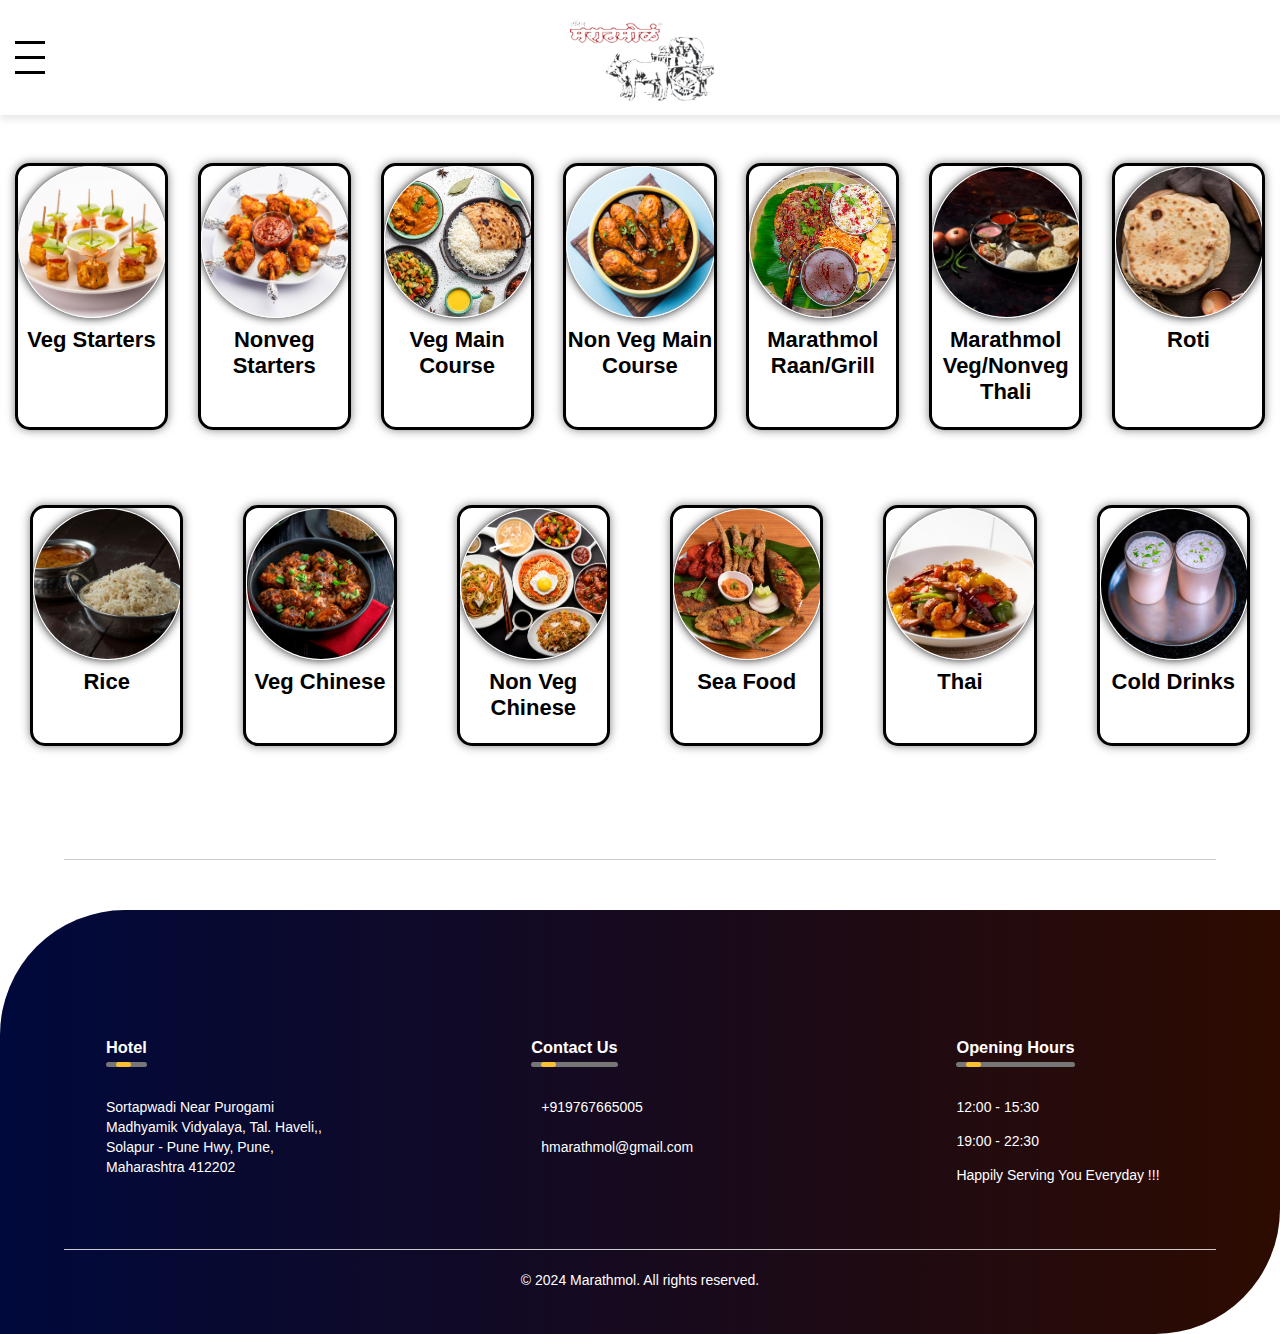
==== menu.html @ b58060e0 "ch" ====
<!DOCTYPE html>
<html lang="en">
<head>
    <meta charset="UTF-8">
    <meta name="viewport" content="width=device-width, initial-scale=1.0">
    
    <script src="https://kit.fontawesome.com/83e3f05aac.js"></script>
   <link rel="stylesheet" href="style.css">
   <link rel="stylesheet" href="media_query.css">
    <script src="script.js" async></script>
    <title>Menu Card</title>
</head>
<body>
  
    <div class="navbar">

       
    
        <div class="options-icon" onclick="toggleMenu()">
            <div class="line"></div>
            <div class="line"></div>
            <div class="line"></div>
        </div>

        <div class="logo">
            <img src="images/logo.png " alt="Logo">
        </div>
        
        <div class="social-icons">
            <!-- <i class="fa-solid fa-phone"></i> -->
            <!-- <a href="tel:+918048890509" class="phone-number-top">+918048890509</a> -->
            <a href="https://www.facebook.com/hotel.marathmol" target="_blank"><i class="fa-brands fa-facebook-f"></i></a>
            <a href="https://www.instagram.com/hotel_marathmol__/" target="_blank"><i class="fa-brands fa-instagram"></i></a>
           <a href="https://wa.me/9767665005" target="_blank"><i class="fa-brands fa-whatsapp"></i></a> 
        </div>

        
    </div>
    
    <div class="content-container" >
        
        
        <div class="image-section" id="row1">
            <div class="image-card" onclick="showMenu('Menu0',0 )">
                <img src="images/veg starter.jpg" >
                <h3>Veg Starters</h3>
            </div>

            <div class="image-card" onclick="showMenu('Menu1',1 )">
                <img src="images/chicken starter.jpg">
                <h3>Nonveg Starters</h3>
            </div>

            <div class="image-card" onclick="showMenu('Menu2',2 )">
                <img src="images/veg dishes.jpg" >
                <h3>Veg Main Course</h3>
            </div>

            <div class="image-card" onclick="showMenu('Menu3',3)">
                <img src="images/nonveg dish.jpg" >
                <h3>Non Veg Main Course</h3>
            </div>

            <div class="image-card" onclick="showMenu('Menu4',4)">
                <img src="images/raan/mutton raan.jpg">
                <h3>Marathmol Raan/Grill </h3>
            </div>
            <div class="image-card" onclick="showMenu('Menu5',5)">
                <img src="images/thalis.jpg">
                <h3> Marathmol Veg/Nonveg Thali</h3>
            </div>

            <div class="image-card" onclick="showMenu('Menu6',6)">
                <img src="images/INDIAN BREAD.jpg">
                <h3>Roti</h3>
            </div>
        </div>
        <div class="image-section" id="row2">
            <div class="image-card" onclick="showMenu('Menu7',7)">
                <img src="images/rice bg.jpg">
                <h3>Rice</h3>
            </div>

            <div class="image-card" onclick="showMenu('Menu8',8)">
                <img src="images/veg chinese bg.jpg">
                <h3>Veg Chinese</h3>
            </div>

            <div class="image-card" onclick="showMenu('Menu9',9)">
                <img src="images/nonveg chinese bg.jpg">
                <h3>Non Veg Chinese </h3>
            </div>

            <div class="image-card" onclick="showMenu('Menu10',10)">
                <img src="images/sea food bg.jpg" >
                <h3>Sea Food</h3>
            </div>

            <div class="image-card" onclick="showMenu('Menu11',11)">
                <img src="images/thai bg.jpg" >
                <h3>Thai</h3>
            </div>
            <div class="image-card" onclick="showMenu('Menu12',12)">
                <img src="images/Cold Drinks/SOLAKADI .jpeg">
                <h3> Cold Drinks</h3>
            </div>
           
        </div>
    </div>
    <hr style="margin-top: 100px; color: yellow;" >
    


<div class="overlay" onclick="closeMenu()"></div>





    

<div class="options">
    <div class="close-icon" onclick="closeMenu()">X</div>
   
    <a href="/">Home</a>
    <a href="/menu">Digital Menu</a>
    <ul class="sub-menu">
        <li><a href="#" onclick="openMenuItem('Menu0',0)">Veg Starters</a></li>
        <li><a href="#" onclick="openMenuItem('Menu1',1)">Nonveg Starters</a></li>
        <li><a href="#" onclick="openMenuItem('Menu2',2)">Veg Main Course</a></li>
        <li><a href="#" onclick="openMenuItem('Menu3',3)">Non veg Main Course</a></li>
        <li><a href="#" onclick="openMenuItem('Menu4',4)">Marathmol Raan/Grill</a></li>
        <li><a href="#" onclick="openMenuItem('Menu5',5)">Marathmol Veg/Nonveg Thali</a></li>
        <li><a href="#" onclick="openMenuItem('Menu6',6)">Roti </a></li>
        <li><a href="#" onclick="openMenuItem('Menu7',7)">Rice</a></li>
        <li><a href="#" onclick="openMenuItem('Menu8',8)">Veg Chinese </a></li>
        <li><a href="#" onclick="openMenuItem('Menu9',9)">Nonveg Chinese</a></li>
        <li><a href="#" onclick="openMenuItem('Menu10',10)">Sea food</a></li>
        <li><a href="#" onclick="openMenuItem('Menu11',11)">Thai</a></li>
        <li><a href="#" onclick="openMenuItem('Menu12',12)">Drinks</a></li>
        
    </ul>
    
</div>


    
       
<!------------------------------------------------- Veg starters ------------------------------------------>

<div class="menu" id="Menu0">
    <h1 ><span>Veg Starters</span></h1>

    <div class="menu_box">
        <div class="menu_card">

            <div class="menu_image">
                <img src="images/Veg Starters/ROASTED PAPAD.jpeg">
            </div>
            <div class="menu_info">
                <h2>Roasted Papad</h2>
                <h3>RS.30:00/-</h3>
    
            </div>

        </div> 
        
        <div class="menu_card">

            <div class="menu_image">
                <img src="images/Veg Starters/FRY PAPAD .jpeg">
            </div>
            <div class="menu_info">
                <h2>Fry papad</h2>
                <h3>RS.30:00/-</h3>
    
            </div>

        </div> 

        <div class="menu_card">

            <div class="menu_image">
                <img src="images/Veg Starters/MASALA PAPAD .jpeg">
            </div>
            <div class="menu_info">
                <h2>Masala Papad </h2>
                <h3>RS.40:00/-</h3>
    
            </div>

        </div> 

        <div class="menu_card">

            <div class="menu_image">
                <img src="images/Veg Starters/kurdai.jpg">
            </div>
            <div class="menu_info">
                <h2>Kurdai</h2>
                <h3>RS.30:00/-</h3>
    
            </div>

        </div>          
        <div class="menu_card">

            <div class="menu_image">
                <img src="images/veg starters/PANEER MOMOS.jpeg">
            </div>
            <div class="menu_info">
                <h2>Paneer Momos</h2>
                <h3>RS.60:00/-</h3>
    
            </div>

        </div>          
                 
                  

        </div> 
        
    </div>

<!------------------------------------------------- Non veg Starters ------------------------------------------>
<div class="menu" id="Menu1">
    <h1><span>Non Veg Starters</span></h1>

    <div class="menu_box">
        <div class="menu_card">

            <div class="menu_image">
                <img src="images/Non veg starters/TANDOORI CHICKEN .jpeg">
            </div>
            <div class="menu_info">
                <h2>Tanduri Chicken </h2>
                <p>(Half/Full)</p>
                <h3>RS.250:00/440:00/-</h3>
    
            </div>

        </div> 
        
        <div class="menu_card">

            <div class="menu_image">
                <img src="images/Non veg starters/MUTTON ALANI .jpeg">
            </div>

            <div class="menu_info">
                <h2>Mutton Special Alani</h2>
                <h3>RS.200:00/-</h3>
    
            </div>

        </div> 

        <div class="menu_card">

            <div class="menu_image">
                <img src="images/Non veg starters/CHICKEN MOMOS.jpeg">
            </div>
            <div class="menu_info">
                <h2>Chicken Momos </h2>   
                <h3>RS.130:00/-</h3>
    
            </div>
        </div> 

        </div> 
        
    </div>


<!------------------------------------------------- Veg Main Course ------------------------------------------>

<div class="menu" id="Menu2">
    <h1><span>Veg Main Course</span></h1>

    <h2 class="veg">VEGETARIAN</h2>

    <div class="menu_box">
        <div class="menu_card">

            <div class="menu_image">
                <img src="images/Veg maincourse/DAL FRY.jpeg">
            </div>

            <div class="menu_info">
                
                <h2>Dal Fry</h2>
               
                <h3>RS.100:00/-</h3>
            </div>

        </div> 
        
        <div class="menu_card">

            <div class="menu_image">
                <img src="images/Veg maincourse/DAL TADAKA .jpeg">
            </div>

            <div class="menu_info">
                <h2>Dal Tadka </h2>
                
                <h3>RS.110:00/-</h3>
            </div>

        </div> 

        <div class="menu_card">

            <div class="menu_image">
                <img src="images/Veg maincourse/GREENPEAS MASALA .jpeg">
            </div>

            <div class="menu_info">
                <h2>Greenpeas Masala </h2>
                
                <h3>RS.130:00/-</h3>
            </div>

        </div> 

        <div class="menu_card">

            <div class="menu_image">
                <img src="images/Veg maincourse/GREENPEAS MASALA .jpeg">
            </div>

            <div class="menu_info">
                <h2>Greenpeas Fry</h2>
               
                <h3>RS.120:00/-</h3>
            </div>

        </div>          

        <div class="menu_card">

            <div class="menu_image">
                <img src="images/Veg maincourse/matar aalo masala.jpg">
            </div>

            <div class="menu_info">
                <h2>Matar Aloo Masala</h2>
               
                <h3>RS.130:00/-</h3>
            </div>

        </div>          

        <div class="menu_card">

            <div class="menu_image">
                <img src="images/Veg maincourse/PANEER MASALA.jpeg">
            </div>

            <div class="menu_info">
                <h2>Paneer Masala </h2>
               
                <h3>RS.150:00/-</h3>
            </div>

        </div> 
        <div class="menu_card">

            <div class="menu_image">
                <img src="images/Veg maincourse/PANEER TIKKA MASALA.jpeg">
            </div>

            <div class="menu_info">
                <h2>Paneer Tikka Masala</h2>
               
                <h3>RS.260:00/-</h3>
    
            </div>

        </div> 
        
        <div class="menu_card">

            <div class="menu_image">
                <img src="images/Veg maincourse/paneer matar masala.jpg">
            </div>

            <div class="menu_info">
                <h2>Paneer Matar Masala</h2>
               
                <h3>RS.160:00/-</h3>
            </div>

        </div> 
        
        <div class="menu_card">

            <div class="menu_image">
                <img src="images/Veg maincourse/paneer bhurji.jpg">
            </div>

            <div class="menu_info">
                <h2>Paneer Bhurji </h2>
               
                <h3>RS.150:00/-</h3>
            </div>

        </div> 
        
        <div class="menu_card">

            <div class="menu_image">
                <img src="images/Veg maincourse/aalo masala.jpg">
            </div>

            <div class="menu_info">
                <h2>Aloo Masala</h2>
               
                <h3>RS.120:00/-</h3>
            </div>

        </div> 


        <div class="menu_card">

            <div class="menu_image">
                <img src="images/Veg maincourse/aalo fry.jpg">
            </div>

            <div class="menu_info">
                <h2>Aloo Fry</h2>
               
                <h3>RS.100:00/-</h3>
            </div>

        </div> 

        <div class="menu_card">

            <div class="menu_image">
                <img src="images/Veg maincourse/KAJU MASALA..jpeg">
            </div>

            <div class="menu_info">
                <h2>Kaju Masala</h2>
               
                <h3>RS.200:00/-</h3>
            </div>

        </div> 
        <div class="menu_card">

            <div class="menu_image">
                <img src="images/Veg maincourse/KAJU MASALA..jpeg">
            </div>

            <div class="menu_info">
                <h2>Kaju Paneer Masala</h2>
               
                <h3>RS.200:00/-</h3>
            </div>

        </div> 

        <div class="menu_card">

            <div class="menu_image">
                <img src="images/Veg maincourse/KAJU FRY .jpeg">
            </div>

            <div class="menu_info">
                <h2>Kaju Fry</h2>
               
                <h3>RS.180:00/-</h3>
            </div>

        </div> 
        <div class="menu_card">

            <div class="menu_image">
                <img src="images/Veg maincourse/chana masala.jpg">
            </div>

            <div class="menu_info">
                <h2>Chana Masala</h2>
               
                <h3>RS.120:00/-</h3>
            </div>

        </div> 
        <div class="menu_card">

            <div class="menu_image">
                <img src="images/Veg maincourse/chana fry.jpg">
            </div>

            <div class="menu_info">
                <h2>Chana Fry</h2>
               
                <h3>RS.120:00/-</h3>
            </div>

        </div> 

        <div class="menu_card">

            <div class="menu_image">
                <img src="images/Veg maincourse/MATAKI FRY .jpeg">
            </div>

            <div class="menu_info">
                <h2>Matki Fry</h2>
               
                <h3>RS.110:00/-</h3>
            </div>

        </div> 

        <div class="menu_card">

            <div class="menu_image">
                <img src="images/Veg maincourse/matki masala.jpg">
            </div>

            <div class="menu_info">
                <h2>Matki Masala</h2>
               
                <h3>RS.110:00/-</h3>
            </div>

        </div>
        
        <div class="menu_card">

            <div class="menu_image">
                <img src="images/Veg maincourse/MASUR MASALA .jpeg">
            </div>

            <div class="menu_info">
                <h2>Masur Masala</h2>
               
                <h3>RS.110:00/-</h3>
            </div>

        </div> 

        <div class="menu_card">

            <div class="menu_image">
                <img src="images/Veg maincourse/mix veg.jpg">
            </div>

            <div class="menu_info">
                <h2>Mix Veg</h2>
               
                <h3>RS.140:00/-</h3>
            </div>

        </div> 

        <div class="menu_card">

            <div class="menu_image">
                <img src="images/Veg maincourse/soyabean masala.jpg">
            </div>

            <div class="menu_info">
                <h2>Soyabean Masala</h2>
               
                <h3>RS.120:00/-</h3>
            </div>

        </div> 
        
        <div class="menu_card">

            <div class="menu_image">
                <img src="images/Veg maincourse/shevbhaji.jpg">
            </div>

            <div class="menu_info">
                <h2>Shevbhaji </h2>
               
                <h3>RS.100:00/-</h3>
            </div>

        </div> 

        <div class="menu_card">

            <div class="menu_image">
                <img src="images/Veg maincourse/BAIGAN MASALA.jpeg">
            </div>

            <div class="menu_info">
                <h2>Baingan Masala</h2>
               
                <h3>RS.120:00/-</h3>
            </div>

        </div> 

        <div class="menu_card">

            <div class="menu_image">
                <img src="images/Veg maincourse/RAJAMA MASALA.jpeg">
            </div>

            <div class="menu_info">
                <h2>Rajma</h2>
               
                <h3>RS.120:00/-</h3>
            </div>

        </div> 

        <div class="menu_card">

            <div class="menu_image">
                <img src="images/Veg maincourse/baigan bharta.jpg">
            </div>

            <div class="menu_info">
                <h2>Baingan Bharta</h2>
               
                <h3>RS.120:00/-</h3>
            </div>

        </div> 

        <div class="menu_card">

            <div class="menu_image">
                <img src="images/Veg maincourse/BESAN .jpeg">
            </div>

            <div class="menu_info">
                <h2>Besan</h2>
               
                <h3>RS.120:00/-</h3>
            </div>

        </div> 

        <div class="menu_card">

            <div class="menu_image">
                <img src="images/Veg maincourse/mirchi thecha.jpg">
            </div>

            <div class="menu_info">
                <h2>Mirchi Thecha</h2>
               
                <h3>RS.100:00/-</h3>
            </div>

        </div> 

       
        
        </div> 
        
</div>
<!------------------------------------------------- non veg main course------------------------------------------>
<div class="menu" id="Menu3">
    <h1><span>Non Veg Main Course</span></h1>


    <div class="menu_box">
        <div class="menu_card">

            <div class="menu_image">
                <img src="images/nonveg maincourse/EGG BOILED.jpeg">
            </div>

            <div class="menu_info">
                
                <h2>Egg Boiled</h2>
               
                <h3>RS.170:00/-</h3>
    
            </div>

        </div> 
        
        <div class="menu_card">

            <div class="menu_image">
                <img src="images/nonveg maincourse/EGG HALF FRY .jpeg">
            </div>

            <div class="menu_info">
                <h2>Egg Half Fry</h2>
                
                <h3>RS.80:00/-</h3>
    
            </div>

        </div> 

        <div class="menu_card">

            <div class="menu_image">
                <img src="images/nonveg maincourse/EGG BHURJI.jpeg">
            </div>

            <div class="menu_info">
                <h2>Egg Bhurji </h2>
                
                <h3>RS.85:00/-</h3>
    
            </div>

        </div> 

        <div class="menu_card">

            <div class="menu_image">
                <img src="images/nonveg maincourse/MASALA OMLET .jpeg">
            </div>

            <div class="menu_info">
                <h2>Masala Omlet </h2>
               
                <h3>RS.90:00/-</h3>
    
            </div>

        </div>          
        <div class="menu_card">

            <div class="menu_image">
                <img src="images/nonveg maincourse/EGG CURRY .jpeg">
            </div>

            <div class="menu_info">
                <h2>Egg Curry</h2>
               
                <h3>RS.90:00/-</h3>
    
            </div>

        </div>          
        <div class="menu_card">

            <div class="menu_image">
                <img src="images/nonveg maincourse/EGG MASALA.jpeg">
            </div>

            <div class="menu_info">
                <h2>Egg Masala</h2>
               
                <h3>RS.120:00/-</h3>
    
            </div>

        </div>          
        <div class="menu_card">

            <div class="menu_image">
                <img src="images/nonveg maincourse/MUTTON ALANI  .jpeg">
            </div>

            <div class="menu_info">
                <h2>Mutton Alani</h2>
               
                <h3>RS.180:00/-</h3>
    
            </div>

        </div>          
        <div class="menu_card">

            <div class="menu_image">
                <img src="images/nonveg maincourse/MUTTON FRY.jpeg">
             </div>

             <div class="menu_info">
                <h2>Mutton Fry</h2>
               
                <h3>RS.200:00/-</h3>
    
            </div>

        </div>          
        <div class="menu_card">

            <div class="menu_image">
                <img src="images/nonveg maincourse/">
            </div>

            <div class="menu_info">
                <h2>Mutton Curry</h2>
               
                <h3>RS.200:00/-</h3>
    
            </div>

        </div>          
        <div class="menu_card">

            <div class="menu_image">
                <img src="images/nonveg maincourse/MUTTON MASALA .jpeg">
            </div>

            <div class="menu_info">
                <h2>Mutton Masala</h2>
               
                <h3>RS.200:00/-</h3>
    
            </div>

        </div>          
        <div class="menu_card">

            <div class="menu_image">
                <img src="images/nonveg maincourse/">
            </div>

            <div class="menu_info">
                <h2>Kaleji Fry</h2>
               
                <h3>RS.200:00/-</h3>
    
            </div>

        </div>          
        <div class="menu_card">

            <div class="menu_image">
                <img src="images/nonveg maincourse/">
            </div>

            <div class="menu_info">
                <h2>Bheja Fry</h2>
               
                <h3>RS.150:00/-</h3>
    
            </div>

        </div>       
        </div> 


    <div class="menu_box">
        <div class="menu_card">

            <div class="menu_image">
                <img src="images/nonveg maincourse/">
            </div>

            <div class="menu_info">
                
                <h2>Vajadi Fry</h2>
               
                <h3>RS.150:00/-</h3>
    
            </div>

        </div> 
        
        <div class="menu_card">

            <div class="menu_image">
                <img src="images/nonveg maincourse/MUTTON HANDI .jpeg">
            </div>

            <div class="menu_info">
                <h2>Mutton Handi</h2>
                <p>(Half/Full)</p>
                
                <h3>RS.380/700:00/-</h3>
    
            </div>

        </div> 

        <div class="menu_card">

            <div class="menu_image">
                <img src="images/nonveg maincourse/">
            </div>

            <div class="menu_info">
                <h2>Mutton Handi Malvani</h2>
                <p>(Half/Full)</p>
                
                <h3>RS.440/800:00/-</h3>
    
            </div>

        </div> 

        <div class="menu_card">

            <div class="menu_image">
                <img src="images/nonveg maincourse/CHICKEN ALANI   .jpeg">
            </div>

            <div class="menu_info">
                <h2>Chicken Aalani</h2>
               
                <h3>RS.140:00/-</h3>
              
            </div>

        </div>          

        <div class="menu_card">

            <div class="menu_image">
                <img src="images/nonveg maincourse/CHICKEN FRY  .jpeg">
            </div>

            <div class="menu_info">
                <h2>Chicken Fry </h2>
               
                <h3>RS.140:00/-</h3>
            </div>

        </div>          
        <div class="menu_card">

            <div class="menu_image">
                <img src="images/nonveg maincourse/ch">
            </div>

            <div class="menu_info">
                <h2>Chicken Curry</h2>
               
                <h3>RS.150:00/-</h3>
                
            </div>

        </div>          
        <div class="menu_card">

            <div class="menu_image">
                <img src="images/nonveg maincourse/ch">
            </div>

            <div class="menu_info">
                <h2>Chicken Masala</h2>
               
                <h3>RS.160:00/-</h3>
                
            </div>

        </div>          
        <div class="menu_card">

            <div class="menu_image">
                <img src="images/nonveg maincourse/CHICKEN HANDI  .jpeg">
            </div>

            <div class="menu_info">
                <h2>Chicken Handi</h2>
                <p>(Half/Full)</p>
                
                <h3>RS.300/500:00/-</h3>
                
            </div>

        </div>          
        <div class="menu_card">

            <div class="menu_image">
                <img src="images/STARTER/CRISPY HONEY CHICKEN.jpg">
            </div>

            <div class="menu_info">
                <h2>Chicken Handi Malvani </h2>
                <p>(Half/Full)</p>
                
                <h3>RS.350/550:00/-</h3>
                
            </div>

        </div>          

        
        
        </div> 


        
    </div>



<!------------------------------------------------- Veg Thali------------------------------------------------->
<div class="menu" id="Menu4">

    <h1><span>Marathmol Raan/Grill</span></h1>

    <div class="menu_box">
        <div class="menu_card">

            <div class="menu_image">
                <img src="images/raan/mutton raan.jpg">
            </div>

            <div class="menu_info">
                
                <h2>Mutton Raan</h2>
                
               
                <h3>RS.1800/-</h3>
                
            </div>

        </div> 
        <div class="menu_card">

            <div class="menu_image">
                <img src="images/raan/chicken raan.jpg">
            </div>

            <div class="menu_info">
                
                <h2>Chicken Raan</h2>
               
               
                <h3>RS.900/-</h3>
                
            </div>

        </div> 
        <div class="menu_card">

            <div class="menu_image">
                <img src="images/raan/surmai.jpg">
            </div>

            <div class="menu_info">
                
                <h2>Surmai Fish</h2>
               
               
                <h3>RS.450/-</h3>
                
            </div>

        </div> 
        <div class="menu_card">

            <div class="menu_image">
                <img src="images/raan/prawns.jpg">
            </div>

            <div class="menu_info">
                
                <h2>prawns</h2>
               
               
                <h3>RS.450/-</h3>
                
            </div>

        </div> 
        <div class="menu_card">

            <div class="menu_image">
                <img src="images/raan/duck.jpg">
            </div>

            <div class="menu_info">
                
                <h2>Duck(Whole)</h2>
               
               
                <h3>Coming soon</h3>
                
            </div>

        </div> 
        <div class="menu_card">

            <div class="menu_image">
                <img src="images/raan/turkey.jpg">
            </div>

            <div class="menu_info">
                
                <h2>Turkey(Whole)</h2>
               
               
                <h3>Coming soon</h3>
                
            </div>

        </div> 
        <div class="menu_card">

            <div class="menu_image">
                <img src="images/raan/sheep.jpg">
            </div>

            <div class="menu_info">
                
                <h2>Sheep(Whole)</h2>
               
               
                <h3>Coming soon</h3>
                
            </div>

        </div> 
    
    

    </div> 
    

        
</div>


<!------------------------------------------------- Nonveg Thali ------------------------------------------>

<div class="menu" id="Menu5">

    <h1><span>Marathmol Veg Thali</span></h1>


    <div class="menu_box">
        <div class="menu_card">

            <div class="menu_image">
                <img src="images/TANDOOR STARTERS/VEG SEEKH KABAB.jpg">
            </div>

            <div class="menu_info">
                
                <h2>Veg Normal Thali </h2>
                <p>(Dal ,bhaji,Pikal,Salad,Papad,3 Chapati,/2 Bhakri/
                    3 Roti/ Plain Half Rice)</p>
               
                <h3>RS.200:00/-</h3>
                
            </div>

        </div> 
    
                 
        
    </div> 
    <h1><span>Marathmol Nonveg Thali</span></h1>
    <div class="menu_box">
        <div class="menu_card">

            <div class="menu_image">
                <img src="images/nonveg thali/">
            </div>

            <div class="menu_info">
                
                <h2>Egg Thali</h2>
               <p>(Egg Curry/ Bhakari/ Jeera Rice) </p>
                <h3>RS.230:00/-</h3>
                
            </div>

        </div> 
        
        <div class="menu_card">

            <div class="menu_image">
                <img src="images/nonveg thali/">
            </div>

            <div class="menu_info">
                <h2>Chicken Thali</h2>
                <p>(Chicken Rassa/ Chicken Fry/ Bhakari /Jeera Rice/Salad)</p>
                <h3>RS.280:00/-</h3>
                
            </div>

        </div> 

        <div class="menu_card">

            <div class="menu_image">
                <img src="images/nonveg thali/">
            </div>

            <div class="menu_info">
                <h2>Chicken Special Thali</h2>
                <p>(Chicken Rassa/ Chicken Fry/ Bhakari/Salad /Boiled Egg/Jeera Rice)</p>
                <h3>RS.330:00/-</h3>
                
            </div>

        </div> 

        <div class="menu_card">

            <div class="menu_image">
                <img src="images/nonveg thali/">
            </div>

            <div class="menu_info">
                <h2>Mutton Thali</h2>
               <p>(Mutton Rassa /Mutton Fry / Bhakari /Jeera Rice /Salad)</p>
                <h3>RS.380:00/-</h3>
                
            </div>

        </div>          
        <div class="menu_card">

            <div class="menu_image">
                <img src="images/nonveg thali/">
            </div>

            <div class="menu_info">
                <h2>Mutton Special Thali</h2>
               <p>(Mutton Rassa /Mutton Fry / Mutton Alni /Boiled Egg/ Bhakari /Jeera Rice /Salad)</p>
                <h3>RS.420:00/-</h3>
                
            </div>

        </div>          
                 
      </div> 

             
    </div>


<!-------------------------------------------------Roti  ------------------------------------------>

<div class="menu" id="Menu6">
    <h1><span>Roti</span></h1>

    <div class="menu_box">
        <div class="menu_card">

            <div class="menu_image">
                <img src="images/roti/">
            </div>

            <div class="menu_info">
                
                <h2>TANDOORI ROTI (PLAIN/ BUTTER )  </h2>
               
                <h3>RS.15 / 25:00/-</h3>
                
            </div>

        </div> 
        

        <div class="menu_card">

            <div class="menu_image">
                <img src="images/roti/">
            </div>

            <div class="menu_info">
                <h2>NAAN (PLAIN / BUTTER )</h2>
                
                <h3>RS.30 / 65:00/-</h3>
                
            </div>

        </div>       
        
        
        <div class="menu_card">

            <div class="menu_image">
                <img src="images/INDIAN BREAD/KULCHA.jpg">
            </div>

            <div class="menu_info">
                <h2>Kulcha</h2>
               
                <h3>RS.30/-</h3>
                
            </div>

        </div>          
        <div class="menu_card">

            <div class="menu_image">
                <img src="images/INDIAN BREAD/STUFF PARATHA.jpg">
            </div>

            <div class="menu_info">
                <h2>Plain Paratha </h2>

                <h3>RS.35:00/-</h3>
                
            </div>

        </div>          
        <div class="menu_card">

            <div class="menu_image">
                <img src="images/INDIAN BREAD/PANEER PARATHA.jpg">
            </div>

            <div class="menu_info">
                <h2>Aloo Paratha </h2>
               
                <h3>RS.80:00/-</h3>
                
            </div>

        </div>          
        <div class="menu_card">

            <div class="menu_image">
                <img src="images/INDIAN BREAD/ROTI BASKET.jpg">
            </div>

            <div class="menu_info">
                <h2>Butter Paratha </h2>
               
                <h3>RS.50:00/-</h3>
                
            </div>

        </div>          
        <div class="menu_card">

            <div class="menu_image">
                <img src="images/INDIAN BREAD/TAWA CHAPATI.jpg">
            </div>

            <div class="menu_info">
                <h2> Chapati </h2>
               
                <h3>RS.15:00/-</h3>
                
            </div>

        </div>          
        <div class="menu_card">

            <div class="menu_image">
                <img src="images/INDIAN BREAD/BHAKARI.jpg">
            </div>

            <div class="menu_info">
                <h2>Bhakari </h2>
               
                <h3>RS.25:00/-</h3>
                
            </div>

        </div>          

        </div> 
        
    </div>


<!------------------------------------------------- Rice------------------------------------------>

<div class="menu" id="Menu7">
    <h1><span>Rice</span></h1>

    <div class="menu_box">
        <div class="menu_card">

            <div class="menu_image">
                <img src="images/rice/">
            </div>

            <div class="menu_info">
                
                <h2>Plain Rice</h2>
                <p>(Half/Full)</p>
               
                <h3>RS.40/80:00/-</h3>
                
            </div>

        </div> 
        
        <div class="menu_card">

            <div class="menu_image">
                <img src="images/rice/">
            </div>

            <div class="menu_info">
                <h2>Jeera Rice</h2>
                <p>(Half/Full)</p>
               
                <h3>RS.50/100:00/-</h3>
                
            </div>

        </div> 

        <div class="menu_card">

            <div class="menu_image">
                <img src="images/rice/VEG BIRYANI PLAIN  (2).jpeg">
            </div>

            <div class="menu_info">
                <h2>Veg Birayani Plain</h2>
                
                <h3>RS.180:00/-</h3>
                
            </div>

        </div> 

        <div class="menu_card">

            <div class="menu_image">
                <img src="images/rice/VEG PULAV.jpeg">
            </div>

            <div class="menu_info">
                <h2>Veg Pulav</h2>
               
                <h3>RS.160:00/-</h3>
                
            </div>

        </div>          
        <div class="menu_card">

            <div class="menu_image">
                <img src="images/rice/">
            </div>

            <div class="menu_info">
                <h2>Masala Rice</h2>
               
                <h3>RS.140:00/-</h3>
                
            </div>

        </div>          
       
        <div class="menu_card">

            <div class="menu_image">
                <img src="images/rice/">
            </div>

            <div class="menu_info">
                <h2>Muttton Dum Biryani</h2>
               
                <h3>RS.380:00/-</h3>
            
            </div>

        </div>  
        <div class="menu_card">

            <div class="menu_image">
                <img src="images/rice/">
            </div>

            <div class="menu_info">
                <h2>Chicken Dum Biryani</h2>
               
                <h3>RS.320:00/-</h3>
            
            </div>

        </div>    
        <div class="menu_card">

            <div class="menu_image">
                <img src="images/rice/MUTTON ALANI BHAT  .jpeg">
            </div>

            <div class="menu_info">
                <h2>Mutton Alani Bhaat</h2>
               
                <h3>RS.240:00/-</h3>
            
            </div>

        </div>    
        <div class="menu_card">

            <div class="menu_image">
                <img src="images/rice/CHICKEN ALANI BHAT  .jpeg">
            </div>

            <div class="menu_info">
                <h2>Chicken Alani Bhaat</h2>
               
                <h3>RS.220:00/-</h3>
            
            </div>

        </div>   
        
        </div> 
        
    </div>


<!-----------------------------------------------Veg Chinese ------------------------------------------>


<div class="menu" id="Menu8">
    <h1><span>Veg Chinese</span></h1>
    <h2 class="veg">Soup</h2>

    <div class="menu_box">
        <div class="menu_card">

            <div class="menu_image">
                <img src="images/RICE AND BIRYANI/STEAM RICE.jpg">
            </div>

            <div class="menu_info">
                
                <h2>Tomato Soup </h2>
               
                <h3>RS.110:00/-</h3>
                
            </div>

        </div> 
        
        <div class="menu_card">

            <div class="menu_image">
                <img src="images/RICE AND BIRYANI/JEERA RICE.jpg">
            </div>

            <div class="menu_info">
                <h2>Veg Manchow Soup</h2>
                
                <h3>RS.110:00/-</h3>
            
            </div>

        </div> 

        <div class="menu_card">

            <div class="menu_image">
                <img src="images/RICE AND BIRYANI/CURD RICE.jpg">
            </div>

            <div class="menu_info">
                <h2>Sweet Corn Soup </h2>
                
                <h3>RS.110:00/-</h3>
             
            </div>

        </div> 
      </div>  
     
       <h2 class="veg">Veg Starters</h2>
    <div class="menu_box">
        <div class="menu_card">

            <div class="menu_image">
                <img src="images/">
            </div>

            <div class="menu_info">
                
                <h2>Veg Spring Roll</h2>
               
                <h3>RS.180:00/-</h3>
               
            </div>

        </div>  
        <div class="menu_card">

            <div class="menu_image">
                <img src="images/">
            </div>

            <div class="menu_info">
                
                <h2>Mashroom Chilli Fry</h2>
               
                <h3>RS.220:00/-</h3>
               
            </div>

        </div> 

        <div class="menu_card">

            <div class="menu_image">
                <img src="images/">
            </div>

            <div class="menu_info">
                
                <h2>Paneer Crunchi </h2>
               
                <h3>RS.220:00/-</h3>
               
            </div>

        </div> 
        <div class="menu_card">

            <div class="menu_image">
                <img src="images/">
            </div>

            <div class="menu_info">
                
                <h2>Golden Fried Mushroom
                     Baby Corn  </h2>
               
                <h3>RS.160:00/-</h3>
               
            </div>
        </div>

        
        <div class="menu_card">

            <div class="menu_image">
                <img src="images/">
            </div>

            <div class="menu_info">
                
                <h2>Sesami Toast Corn/
                    Paneer/Veg </h2>
               
                <h3>RS.180:00/-</h3>
               
            </div>

        </div>
        <div class="menu_card">

            <div class="menu_image">
                <img src="images/">
            </div>

            <div class="menu_info">
                
                <h2>Paneer / Veg Momos
                    Dim Sum </h2>
               
                <h3>RS.180:00/-</h3>
               
            </div>

        </div>
        <div class="menu_card">

            <div class="menu_image">
                <img src="images/">
            </div>

            <div class="menu_info">
                
                <h2>Veg Saiwoo</h2>
               
                <h3>RS.180:00/-</h3>
               
            </div>

        </div>
        <div class="menu_card">

            <div class="menu_image">
                <img src="images/">
            </div>

            <div class="menu_info">
                
                <h2>Paneer Chilly Dry</h2>
               
                <h3>RS.220:00/-</h3>
               
            </div>

        </div>
        <div class="menu_card">

            <div class="menu_image">
                <img src="images/">
            </div>

            <div class="menu_info">
                
                <h2>Paneer Dakchin Dry</h2>
               
                <h3>RS.200:00/-</h3>
               
            </div>

        </div>
        <div class="menu_card">

            <div class="menu_image">
                <img src="images/">
            </div>

            <div class="menu_info">
                
                <h2>Veg Manchurian </h2>
               
                <h3>RS.180:00/-</h3>
               
            </div>

        </div>
        <div class="menu_card">

            <div class="menu_image">
                <img src="images/">
            </div>

            <div class="menu_info">
                
                <h2>Paneer Manchurian Dry </h2>
               
                <h3>RS.200:00/-</h3>
               
            </div>

        </div>
        <div class="menu_card">

            <div class="menu_image">
                <img src="images/">
            </div>

            <div class="menu_info">
                
                <h2>Mushroom lollipop  </h2>
               
                <h3>RS.220:00/-</h3>
               
            </div>

        </div>

     </div>
 <h2 class="veg">Veg Main Course</h2>

    <div class="menu_box">
        <div class="menu_card">

            <div class="menu_image">
                <img src="images/">
            </div>

            <div class="menu_info">
                
                <h2>Mushroom Manchurian </h2>
               
                <h3>RS.240:00/-</h3>
               
            </div>

        </div>
        <div class="menu_card">

            <div class="menu_image">
                <img src="images/">
            </div>

            <div class="menu_info">
                
                <h2>Veg Supreme</h2>
               
                <h3>RS.200:00/-</h3>
               
            </div>

        </div>
        <div class="menu_card">

            <div class="menu_image">
                <img src="images/">
            </div>

            <div class="menu_info">
                
                <h2>Dice Paneer in Schezwan Sauce</h2>
               
                <h3>RS.220:00/-</h3>
               
            </div>

        </div>
        <div class="menu_card">

            <div class="menu_image">
                <img src="images/">
            </div>

            <div class="menu_info">
                
                <h2>Dakchin Mix Veg </h2>
               
                <h3>RS.200:00/-</h3>
               
            </div>

        </div>
        <div class="menu_card">

            <div class="menu_image">
                <img src="images/">
            </div>

            <div class="menu_info">
                
                <h2>Paneer Machurian  </h2>
               
                <h3>RS.240:00/-</h3>
               
            </div>

        </div>
        <div class="menu_card">

            <div class="menu_image">
                <img src="images/">
            </div>

            <div class="menu_info">
                
                <h2>Mashroom in Dokchin Sauce </h2>
               
                <h3>RS.250:00/-</h3>
               
            </div>

        </div>
        <div class="menu_card">

            <div class="menu_image">
                <img src="images/">
            </div>

            <div class="menu_info">
                
                <h2>Mashroom in Paneer in
                    Mild Garlic Sauce</h2>
               
                <h3>RS.200:00/-</h3>
               
            </div>

        </div>
        <div class="menu_card">

            <div class="menu_image">
                <img src="images/">
            </div>

            <div class="menu_info">
                
                <h2>Paneer Chilli Gravy </h2>
               
                <h3>RS.220:00/-</h3>
               
            </div>

        </div>

    </div>
     
 <h2 class="veg"> Rice/Noodles</h2>
    <div class="menu_box">
        <div class="menu_card">

            <div class="menu_image">
                <img src="images/">
            </div>

            <div class="menu_info">
                
                <h2>Veg Fried Rice  </h2>
               
                <h3>RS.180:00/-</h3>
               
            </div>

        </div>
        <div class="menu_card">

            <div class="menu_image">
                <img src="images/">
            </div>

            <div class="menu_info">
                
                <h2>Veg Schezwan Fried Rice  </h2>
               
                <h3>RS.200:00/-</h3>
               
            </div>

        </div>
        <div class="menu_card">

            <div class="menu_image">
                <img src="images/">
            </div>

            <div class="menu_info">
                
                <h2>Veg Combination +Noodles</h2>
               
                <h3>RS.220:00/-</h3>
               
            </div>

        </div>
        <div class="menu_card">

            <div class="menu_image">
                <img src="images/">
            </div>

            <div class="menu_info">
                
                <h2>Veg Triple Schezwan Rice</h2>
               
                <h3>RS.240:00/-</h3>
               
            </div>

        </div>
        <div class="menu_card">

            <div class="menu_image">
                <img src="images/">
            </div>

            <div class="menu_info">
                
                <h2>Veg Malacca Rice </h2>
               
                <h3>RS.220:00/-</h3>
               
            </div>

        </div>
        <div class="menu_card">

            <div class="menu_image">
                <img src="images/">
            </div>

            <div class="menu_info">
                
                <h2>Veg Hongkong Rice  </h2>
               
                <h3>RS.220:00/-</h3>
               
            </div>

        </div>
        <div class="menu_card">

            <div class="menu_image">
                <img src="images/">
            </div>

            <div class="menu_info">
                
                <h2>Veg Chinese Moon Rice</h2>
               
                <h3>RS.220:00/-</h3>
               
            </div>

        </div>
        <div class="menu_card">

            <div class="menu_image">
                <img src="images/">
            </div>

            <div class="menu_info">
                
                <h2>Veg Manchurian Rice </h2>
               
                <h3>RS.240:00/-</h3>
               
            </div>

        </div>
        <div class="menu_card">

            <div class="menu_image">
                <img src="images/">
            </div>

            <div class="menu_info">
                
                <h2>Veg Hakka Noodles </h2>
               
                <h3>RS.230:00/-</h3>
               
            </div>

        </div>
        <div class="menu_card">

            <div class="menu_image">
                <img src="images/">
            </div>

            <div class="menu_info">
                
                <h2>Veg Schezwan Noodles </h2>
               
                <h3>RS.240:00/-</h3>
               
            </div>

        </div>
        <div class="menu_card">

            <div class="menu_image">
                <img src="images/">
            </div>

            <div class="menu_info">
                
                <h2>Veg Singapore Noodles </h2>
               
                <h3>RS.240:00/-</h3>
               
            </div>

        </div>



    </div>
        
         
</div>


<!----------------------------------------------- Nonveg  ------------------------------------------>

<div class="menu" id="Menu9">
    <h1><span>Nonveg Chinese</span></h1>
    <h2 class="nonveg">Soup</h2>

    <div class="menu_box">
        <div class="menu_card">

            <div class="menu_image">
                <img src="images/">
            </div>

            <div class="menu_info">
                
                <h2>Manchow Soup </h2>
                  <h3>Chicken/Prowns/Fish</h3>
                <h3>RS.120/130/140/-</h3>
               
            </div>

        </div> 
        <div class="menu_card">

            <div class="menu_image">
                <img src="images/">
            </div>

            <div class="menu_info">
                
                <h2>Sweet Corn Soup </h2>
                <h3>Chicken/Prowns/Fish</h3>
               
                <h3>RS.120/130/140/-</h3>
               
            </div>

        </div> 
        <div class="menu_card">

            <div class="menu_image">
                <img src="images/">
            </div>

            <div class="menu_info">
                
                <h2>Pappery Lemon Coriander Soup </h2>
                <h3>Chicken/Prowns/Fish</h3>
               
                <h3>RS.120/130/140/-</h3>
               
            </div>

        </div> 
        
        
            
    </div> 

        <h2 class="nonveg">CHICKEN STARTER</h2>

        <div class="menu_box">
            <div class="menu_card">
    
                <div class="menu_image">
                    <img src="images/">
                </div>
    
                <div class="menu_info">
                    
                    <h2>Chicken Chilly Dry </h2>
                   
                    <h3>RS.240:00/-</h3>
            
                </div>
    
            </div> 
            <div class="menu_card">
    
                <div class="menu_image">
                    <img src="images/">
                </div>
    
                <div class="menu_info">
                    
                    <h2>Chicken Manchurian </h2>
                   
                    <h3>RS.240:00/-</h3>
            
                </div>
    
            </div> 
            <div class="menu_card">
    
                <div class="menu_image">
                    <img src="images/">
                </div>
    
                <div class="menu_info">
                    
                    <h2>Chicken Crunchi </h2>
                   
                    <h3>RS.260:00/-</h3>
            
                </div>
    
            </div>
            <div class="menu_card">
    
                <div class="menu_image">
                    <img src="images/">
                </div>
    
                <div class="menu_info">
                    
                    <h2>Chicken Momos/Dim Sum</h2>
                   
                    <h3>RS.240:00/-</h3>
            
                </div>
    
            </div>
            <div class="menu_card">
    
                <div class="menu_image">
                    <img src="images/">
                </div>
    
                <div class="menu_info">
                    
                    <h2>Chicken Spring Rolls </h2>
                   
                    <h3>RS.220:00/-</h3>
            
                </div>
    
            </div>
            
            <div class="menu_card">
    
                <div class="menu_image">
                    <img src="images/">
                </div>
    
                <div class="menu_info">
                    
                    <h2>Chicken Sesami Toast </h2>
                   
                    <h3>RS.220:00/-</h3>
            
                </div>
    
            </div>
            <div class="menu_card">
    
                <div class="menu_image">
                    <img src="images/">
                </div>
    
                <div class="menu_info">
                    
                    <h2>Chicken Barbeque</h2>
                   
                    <h3>RS.240:00/-</h3>
            
                </div>
    
            </div> 
            <div class="menu_card">
    
                <div class="menu_image">
                    <img src="images/">
                </div>
    
                <div class="menu_info">
                    
                    <h2>Chicken Saiwoo</h2>
                   
                    <h3>RS.220:00/-</h3>
            
                </div>
    
            </div>  
            <div class="menu_card">
    
                <div class="menu_image">
                    <img src="images/">
                </div>
    
                <div class="menu_info">
                    
                    <h2>Chicken Lollypop</h2>
                   
                    <h3>RS.240:00/-</h3>
            
                </div>
    
            </div>
            <div class="menu_card">
    
                <div class="menu_image">
                    <img src="images/">
                </div>
    
                <div class="menu_info">
                    
                    <h2>Chicken Chilli Sasami</h2>
                   
                    <h3>RS.220:00/-</h3>
            
                </div>
    
            </div> 
            <div class="menu_card">
    
                <div class="menu_image">
                    <img src="images/">
                </div>
    
                <div class="menu_info">
                    
                    <h2>Apple Chicken </h2>
                   
                    <h3>RS.220:00/-</h3>
            
                </div>
    
            </div>        
            
        </div> 

        <h2 class="nonveg">Main Course</h2>
         
        <div class="menu_box">
            <div class="menu_card">
    
                <div class="menu_image">
                    <img src="images/">
                </div>
    
                <div class="menu_info">
                    
                    <h2> Suprime</h2>
                    <h3>(Chicken /Fish /Prowns)</h3>
                   
                    <h3>RS.120 / 200 / 260/-</h3>
            
                </div>
    
            </div>
            <div class="menu_card">
    
                <div class="menu_image">
                    <img src="images/">
                </div>
    
                <div class="menu_info">
                    
                    <h2>Manchurian</h2>
                    <h3> (Chicken/ Fish /Prowns) </h3>
                   
                    <h3>RS.210 / 240 / 260/-</h3>
            
                </div>
    
            </div>
            <div class="menu_card">
    
                <div class="menu_image">
                    <img src="images/">
                </div>
    
                <div class="menu_info">
                    
                    <h2>Dakchin </h2>
                    <h3> (Chicken/ Fish /Prowns) </h3>
                   
                    <h3>RS.120 / 200 / 260/-</h3>
            
                </div>
    
            </div>
            <div class="menu_card">
    
                <div class="menu_image">
                    <img src="images/">
                </div>
    
                <div class="menu_info">
                    
                    <h2>Chicken/ Fish / Prowns</h2>
                    <h3> (in Mild Garlic Sauce) </h3>
                   
                    <h3>RS.210 / 240 / 260/-</h3>
            
                </div>
    
            </div>
            <div class="menu_card">
    
                <div class="menu_image">
                    <img src="images/">
                </div>
    
                <div class="menu_info">
                    
                    <h2>Chicken/ Fish / Prowns</h2>
                    <h3> (in Schezwan Sauce) </h3>
                   
                    <h3>RS.210 / 240 / 260/-</h3>
            
                </div>
    
            </div>
            <div class="menu_card">
    
                <div class="menu_image">
                    <img src="images/">
                </div>
    
                <div class="menu_info">
                    
                    <h2>Chicken/ Fish / Prowns</h2>
                    <h3> (in Chilli Gravy) </h3>
                   
                    <h3>RS.240 / 260 / 270 /-</h3>
            
                </div>
    
            </div>

        </div>

        <h2 class="nonveg">Rice & Noodles</h2>
        
        <div class="menu_box">
            <div class="menu_card">
    
                <div class="menu_image">
                    <img src="images/">
                </div>
    
                <div class="menu_info">
                    
                    <h2>Fried Rice </h2>
                    <h3>(Egg / Chicken / Fish / Prowns)</h3>
                   
                    <h3><span>Full:-</span>RS.180 / 240 / 260 / 280/-</h3>
                    <h3><span>Half:-</span>RS.120 / 140 / 160 / 180/-</h3>
            
                </div>
    
            </div>
            <div class="menu_card">
    
                <div class="menu_image">
                    <img src="images/">
                </div>
    
                <div class="menu_info">
                    
                    <h2>Schezwan Fried Rice </h2>
                    <h3>(Egg / Chicken / Fish / Prowns)</h3>
                    <h3><span>Full:-</span>RS.200 / 260 / 280 / 300/-</h3>
                    <h3><span>Half:-</span>RS.110 / 160 / 180 / 190/-</h3>
            
                </div>
    
            </div>
            <div class="menu_card">
    
                <div class="menu_image">
                    <img src="images/">
                </div>
    
                <div class="menu_info">
                    
                    <h2>Chinese Moon Rice</h2>
                    <h3>(Egg / Chicken / Fish / Prowns)</h3>
                    <h3><span>Full:-</span>RS.180 / 220 / 240 / 260/-</h3>
                    <h3><span>Half:-</span>RS.120 / 140 / 160 / 170/-</h3>
            
                </div>
    
            </div>
            <div class="menu_card">
    
                <div class="menu_image">
                    <img src="images/">
                </div>
    
                <div class="menu_info">
                    
                    <h2>Hong Kong Rice</h2>
                    <h3>(Egg / Chicken / Fish / Prowns)</h3>
                    <h3><span>Full:-</span>RS.180 / 220 / 240 / 260/-</h3>
                    <h3><span>Half:-</span>RS.120 / 140 / 160 / 170/-</h3>
            
                </div>
    
            </div>
            <div class="menu_card">
    
                <div class="menu_image">
                    <img src="images/">
                </div>
    
                <div class="menu_info">
                    
                    <h2>Marathmol Fortune Por Rice </h2>
                    <h3>(Egg / Chicken / Fish / Prowns)</h3>
                    <h3><span>Full:-</span>RS.280 / 300 / 240 / 320/-</h3>
                    
                </div>
    
            </div>
            <div class="menu_card">
    
                <div class="menu_image">
                    <img src="images/">
                </div>
    
                <div class="menu_info">
                    
                    <h2>Hakka Noodles</h2>
                    <h3>(Egg / Chicken / Fish / Prowns)</h3>
                    <h3><span>Full:-</span>RS.180 / 240 / 260 / 280/-</h3>
                    <h3><span>Half:-</span>RS.120 / 140 / 160 / 180/-</h3>
            
                </div>
    
            </div>
            <div class="menu_card">
    
                <div class="menu_image">
                    <img src="images/">
                </div>
    
                <div class="menu_info">
                    
                    <h2>Schezwan Hakka Noodles</h2>
                    <h3>(Egg / Chicken / Fish / Prowns)</h3>
                    <h3><span>Full:-</span>RS.200 / 260 / 280 / 300/-</h3>
                    <h3><span>Half:-</span>RS.110 / 160 / 180 / 190/-</h3>
            
                </div>
    
            </div>


        </div>
     </div>


<!----------------------------------------------- Sea food ------------------------------------------>

<div class="menu" id="Menu10">
    <h1><span>Sea Food</span></h1>



    <div class="menu_box">
        <div class="menu_card">

            <div class="menu_image">
                <img src="images/">
            </div>

            <div class="menu_info">
                
                <h2>Fish Fingers</h2>
               
                <h3>RS.240:00/-</h3>
            </div>

        </div> 
        <div class="menu_card">

            <div class="menu_image">
                <img src="images/">
            </div>

            <div class="menu_info">
                
                <h2>Prowns/Fish Chil Dry </h2>
               
                <h3>RS.240:00/-</h3>
            </div>

        </div> 
        <div class="menu_card">

            <div class="menu_image">
                <img src="images/">
            </div>

            <div class="menu_info">
                
                <h2>Fish Fry /Fish N Crunchi</h2>
               
                <h3>RS.280:00/-</h3>
            </div>

        </div>
        <div class="menu_card">

            <div class="menu_image">
                <img src="images/">
            </div>

            <div class="menu_info">
                
                <h2>Prawns Mangolian</h2>
               
                <h3>RS.240:00/-</h3>
            </div>

        </div>
        <div class="menu_card">

            <div class="menu_image">
                <img src="images/">
            </div>

            <div class="menu_info">
                
                <h2>Squad Kalamari </h2>
               
                <h3>RS.250:00/-</h3>
            </div>

        </div>
        <div class="menu_card">

            <div class="menu_image">
                <img src="images/">
            </div>

            <div class="menu_info">
                
                <h2>Sasami Toast Prowns Fish </h2>
               
                <h3>RS.250:00/-</h3>
            </div>

        </div>
        <div class="menu_card">

            <div class="menu_image">
                <img src="images/">
            </div>

            <div class="menu_info">
                
                <h2>Prowns Barbeque</h2>
               
                <h3>RS.250:00/-</h3>
            </div>

        </div>
        <div class="menu_card">

            <div class="menu_image">
                <img src="images/">
            </div>

            <div class="menu_info">
                
                <h2>Golden Fried Prowns / Fish </h2>
               
                <h3>RS.250:00/-</h3>
            </div>

        </div>
        <div class="menu_card">

            <div class="menu_image">
                <img src="images/">
            </div>

            <div class="menu_info">
                
                <h2>Golden Fried Prowns / Fish </h2>
               
                <h3>RS.250:00/-</h3>
            </div>

        </div>
        <div class="menu_card">

            <div class="menu_image">
                <img src="images/">
            </div>

            <div class="menu_info">
                
                <h2>Prowns/Fish Chili Sesami</h2>
               
                <h3>RS.260:00/-</h3>
            </div>

        </div>
        <div class="menu_card">

            <div class="menu_image">
                <img src="images/">
            </div>

            <div class="menu_info">
                
                <h2>Prowns/Fish Momos/Dim-Sum </h2>
               
                <h3>RS.260:00/-</h3>
            </div>

        </div>
        
        
        
    </div> 
    
</div>


<!----------------------------------------------- thai -------------------------------------------------->

<div class="menu" id="Menu11">
    <h1><span>Thai</span></h1>
       <h2 class="veg">Veg</h2>
    <div class="menu_box">

        <div class="menu_card">
    
            <div class="menu_image">
                <img src="images/">
            </div>

            <div class="menu_info">
                
                <h2>Green Curry</h2>
               
                <h3>RS.220/-</h3>
        
            </div>

        </div>

        <div class="menu_card">
    
            <div class="menu_image">
                <img src="images/">
            </div>

            <div class="menu_info">
                
                <h2>Mashroom </h2>
               
                <h3>RS.220/-</h3>
        
            </div>

        </div>
        <div class="menu_card">
    
            <div class="menu_image">
                <img src="images/">
            </div>

            <div class="menu_info">
                
                <h2>Paneer  </h2>
               
                <h3>RS.220/-</h3>
        
            </div>

        </div>
        <div class="menu_card">
    
            <div class="menu_image">
                <img src="images/">
            </div>

            <div class="menu_info">
            
                <h2>Mix Veg </h2>
               
                <h3>RS.190/-</h3>
        
            </div>

        </div>
        <div class="menu_card">
    
            <div class="menu_image">
                <img src="images/">
            </div>

            <div class="menu_info">
            
                <h2>Baby Corn  </h2>
            
                <h3>RS.190/-</h3>
        
            </div>

        </div>
    </div>

    <h2 class="nonveg">Nonveg</h2>
    <div class="menu_box">

        <div class="menu_card">
    
            <div class="menu_image">
                <img src="images/">
            </div>

            <div class="menu_info">
                
                <h2>Red Curry </h2>
                
               
                <h3>RS.260/-</h3>
        
            </div>

        </div>
        <div class="menu_card">
    
            <div class="menu_image">
                <img src="images/">
            </div>

            <div class="menu_info">
                
                <h2>Chicken</h2>
               
                <h3>RS.260/-</h3>
        
            </div>

        </div>
        <div class="menu_card">
    
            <div class="menu_image">
                <img src="images/">
            </div>

            <div class="menu_info">
            
                <h2>Fish </h2>
              
                <h3>RS.260/-</h3>
        
            </div>

        </div>
        <div class="menu_card">
    
            <div class="menu_image">
                <img src="images/">
            </div>

            <div class="menu_info">
            
                <h2>Prawns </h2>
                
               
                <h3>RS.280/-</h3>
        
            </div>

        </div>
    </div>

    
        
</div>


<!----------------------------------------------- Cold Drinks------------------------------------------>

<div class="menu" id="Menu12">
    <h1><span>Cold Drinks</span></h1>

    <div class="menu_box">
        <div class="menu_card">

            <div class="menu_image">
                <img src="images/Cold Drinks/SOLAKADI .jpeg">
            </div>

            <div class="menu_info">
                
                <h2>SOLAKADI</h2>
               
                <h3>RS.140:00/-</h3>
               
            </div>

        </div> 
        
        <div class="menu_card">

            <div class="menu_image">
                <img src="images/Cold Drinks/MASALA TAAK .jpeg">
            </div>

            <div class="menu_info">
                <h2>Masala Taak</h2>
                
                <h3>RS.140:00/-</h3>
               
            </div>

        </div> 

    </div> 
        
 </div>


        
  


 <footer>
    <div class="row">
        <div class="col">
            <h3>Hotel <div class="underline"><span></span></div></h3>
                <a href="https://www.google.com/maps/place/Hotel+Marathmol/@18.488099,74.0739191,17z/data=!4m14!1m7!3m6!1s0x3bc2e79d838c851b:0x8b53d9d3bd199d65!2sHotel+Marathmol!8m2!3d18.488099!4d74.076494!16s%2Fg%2F11bwy_s5tf!3m5!1s0x3bc2e79d838c851b:0x8b53d9d3bd199d65!8m2!3d18.488099!4d74.076494!16s%2Fg%2F11bwy_s5tf?entry=ttu&g_ep=EgoyMDI0MTExNy4wIKXMDSoASAFQAw%3D%3D" target="_blank" style="color: white; text-decoration: none;"> <p>Sortapwadi Near Purogami Madhyamik Vidyalaya, Tal. Haveli,, Solapur - Pune Hwy, Pune, Maharashtra 412202</p></a>
            
           
        </div>
        <div class="col">
            <h3>Contact Us <div class="underline"><span></span></div></h3>
            
            <div class="contact-info">
                <i class="fa-solid fa-phone"></i>
                <a href="tel:+919767665005" class="phone-number-top" style="color: white;">+919767665005</a>
            </div>
                
            <br>           

            <div class="contact-info">
                <i class="fa-solid fa-envelope"></i>
                <a href="mailto:hmarathmol@gmail.com" style="color: white; text-decoration: none;">hmarathmol@gmail.com</a>
            </div>
            
        </div>
        <div class="col">
            <h3>Opening Hours <div class="underline"><span></span></div></h3>
            <p>12:00  - 15:30 </p>
            <p>19:00  - 22:30 </p>
            <p>Happily Serving You Everyday !!!</p>
            
           
            <br>
           
        </div>
    </div>
    <hr>
    <p class="copyright">&copy; 2024 Marathmol. All rights reserved.</p>
</footer>

<div class="overlay" onclick="toggleMenu()"></div>
</body>
</html>
---- style.css ----
body {
    margin: 0;
    padding: 0;
    font-family: 'Arial', sans-serif;
    font-size: 16px;
    color: black;
    position: relative;
}

.background-container {
    position: relative;
    margin-top: 120px;
    width: 100%;
    height: 700px; /* Adjust the height as needed */
    background-size: cover;
    background-position: center;
    overflow: hidden;
    transition: background-image 2s, transform 3s;

}

/* Add this to your existing CSS file or style section */
.order-now-container {
    position: absolute; 
    left: 50%;
    transform: translateX(-50%);
}
.order-now-button {
    padding: 10px 20px;
    margin-top: 500px;
    color: #000;
    font-weight: 650;
    border: solid 2px black;
    border-radius: 10px;
    cursor: pointer;
    font-size: 30px;
    transition: background-color 0.2s;
    position: relative;
    background-image: linear-gradient(90deg, violet,  yellow, orange,cyan, red, pink, violet);
    background-size: 200% 100%;
    animation: buttonAnimation 8s linear infinite;
}

.order-now-button::before {
    content: '';
    position: absolute;
    top: 0;
    left: 0;
    width: 100%;
    height: 100%;
    z-index: -1;
    border-radius: 10px;
    animation: buttonanimation 5s linear infinite;
    background-image: linear-gradient(90deg, violet, yellow, orange, red,cyan, white, pink, violet);
    background-size: 200% 100%;
}

@keyframes buttonAnimation {
    0% {
        background-position: 100% 0;
    }
    100% {
        background-position: -100% 0;
    }
}


.options .close-icon {
    position: absolute;
    top: 10px;
    right: 10px;
    font-size: 20px;
    color: white;
    cursor: pointer;
}

.logo {
    
    display: flex;
    align-items: center;
    justify-content: center;
    width: 150px;
    margin-bottom: -5px;
    
}

.logo img {
    width: 250px;
    height: 90px;
}

.navbar {
    background-color: white;
    padding: 15px;
    box-shadow: 0 4px 8px rgba(0, 0, 0, 0.1);
    position: fixed;
    top: 0;
    width: 100%;
    z-index: 1000;
    display: flex;
    align-items: center;
    justify-content: space-between;
}

.phone-number-top, .social-icons i {
    margin-right: 8px;
}

.phone-number-top{
    color: #25d366; /* Link color */
    text-decoration: none;
}

.phone-number-top:hover{
    color: #128C7E; /* Change color on hover */
}


.social-icons {
    display: flex;
    align-items: center;
    margin-right: 10px;
}

.social-icons .fa-brands {
    width: 40px;
    height: 40px;
    border-radius: 50%;
    text-align: center;
    line-height: 40px;
    font-size: 18px;
    color: black;
    background: white;
    margin-right: 15px;
    cursor: pointer;
    transition: 0.2s;
}

.social-icons .fa-facebook-f:hover {
    background-color: #1877f2;
}

.social-icons .fa-instagram:hover {
    background: linear-gradient(to right, #8a3ab9, #cd486b, #fd9644, #feca57, #4b7bec);
}

.social-icons .fa-whatsapp:hover {
    background-color: #25d366;
}


.options-icon { 
    color: rgb(0, 0, 0);
    cursor: pointer;
    display: flex;
    flex-direction: column;
}

.overlay {
    display: none;
    position: fixed;
    top: 0;
    left: 0;
    width: 100%;
    height: 100%;
    background-color: rgba(0, 0, 0, 0.5); /* Semi-transparent black overlay */
    backdrop-filter: blur(5px); /* Apply a blur effect to the overlay */
    z-index: 2; /* Ensure the overlay is on top of other elements */
}

.line {
    width: 30px;
    height: 3px;
    background-color: black; /* Set the color of the menu icon lines */
    margin: 6px 0;
}

.options {
    overflow-y: scroll;
    max-height: 85vh;
    position: fixed;
    top: 0;
    left: -250px;
    width: 250px;
    height: 100%;
    background-color: black;
    padding-top: 60px;
    transition: 0.8s;
    z-index: 1000; /* Make sure the menu is above the overlay */
    border-bottom-left-radius: 30px; /* Adjust the radius as needed */
    border-bottom-right-radius: 50px;
}

.options a {
    display: block;
    padding: 15px;
    text-decoration: none;
    color:white; /* Set the color of the menu links */
}

.options a:hover {
    background-color: black; /* Set the background color on hover */
}

.options .sub-menu {
    list-style-type: none;
    margin: 0;
    padding: 0;
}

.options .sub-menu li {
    padding-left: 20px;
}

.options .sub-menu a {
    display: block;
    padding: 10px;
    color: white;
    text-decoration: none;
}

.options .sub-menu a:hover {
    background-color: #333;
}

/* image section */

.content-container {
    margin-top: 100px; /* Adjust the value based on the height of your navbar */
    overflow-x: hidden;
}

.image-section {
    display: flex;
    justify-content: space-around;
    width: 100%;
    margin-top: 50px;
    z-index: 1;
    cursor: pointer;
}

.image-card {
    text-align: center;
    border: solid 3px black;
    width: 200px;
    background-color:  white;
    box-shadow: 0 0 10px rgba(0, 0, 0, 0.5);
    margin-top: 20px;
    border-radius: 15px 15px 15px 15px;
    /* border-bottom-right-radius: 1px; */
    /* border-top-left-radius: 1px; */
    overflow: hidden;
    transition: background-color 0.3s, color 0.3s;
}
.image-card.clicked{
   
    background-color: #FF8C00;
    border: solid 4px cyan;
    
}
.image-card.clicked h3 {
    color: black;

}
.image-card:hover {
    /* Hover effect */
    background-color: #FF8C00;
}

.image-card img {
    width: 100%;
    border: solid 1px white;
    height: 150px; /* Adjust the height as needed */
    object-fit: cover;
    border-radius: 80px;
    box-shadow: 0 0 10px rgba(0, 0, 0, 0.9);
}

.image-card h3 {
    margin-top: 5px;
    font-size: 22px;
    color: black;
    overflow: hidden; /* Hide overflowing content within h3 */
}

#row1 {
    top: 6px;
}

#row2 {
    top: 30px; /* Adjust the top position based on the height of the images in the first row */
}






/* menu */
.menu{
    width: 100%;
    padding-top: 5px;
    margin-top: 5px;
    display: none;
}

.menu h1{
    margin-top: 80px;
    font-size: 55px;
    display: flex;
    align-items: center;
    justify-content: center;
    margin-bottom: 30px;
}

.menu h1 span{
    color: #FF8C00;
    margin-left: 15px;
    font-family: oregon;
}
.veg{
    margin-top: 80px;
    font-size: 35px;
    display: flex;
    align-items: center;
    justify-content: center;
    margin-bottom: 30px;
}

.veg{
    color: #00b812;
    margin-left: 15px;
    font-family: mv boli;
}

.nonveg{
    margin-top: 80px;
    font-size: 35px;
    display: flex;
    align-items: center;
    justify-content: center;
    margin-bottom: 30px;
}

.nonveg{
    color: #FF0000;
    margin-left: 15px;
    font-family: mv boli;
}

.pizza{
    margin-top: 80px;
    font-size: 35px;
    display: flex;
    align-items: center;
    justify-content: center;
    margin-bottom: 30px;
    color: black;
    margin-left: 15px;
    font-family: mv boli;
}
.pasta{
    margin-top: 80px;
    font-size: 35px;
    display: flex;
    align-items: center;
    justify-content: center;
    margin-bottom: 30px;
    color: black;
    margin-left: 15px;
    font-family: mv boli;
}


.menu .menu_box{
    width: 95%;
    margin: 0 auto;
    display: grid;
    grid-template-columns: 1fr 1fr 1fr 1fr;
    grid-gap: 15px;
}

.menu .menu_box .menu_card{
    width: 325px;
    height: 480px;
    padding-top: 10px;
    margin-bottom: 20px;
    box-shadow: 0 0 10px rgba(0,0,0,0.2);
}

.menu .menu_box .menu_card .menu_image{
    width: 300px;
    height: 245px;
    margin: 0 auto;
    overflow: hidden;
    border-radius: 10px;
}

.menu .menu_box .menu_card .menu_image img{
    width: 100%;
    height: 100%;
    object-fit: cover;
    object-position: center;
    transition: 0.8s;
}

.menu .menu_box .menu_card .menu_image:hover img{
    transform: scale(1.1);
}

.menu .menu_box .menu_card .menu_info h2{
    width: 60%;
    text-align: center;
    margin: 10px auto 10px auto;
    font-size: 25px;
    color: #fac031;
}
.menu .menu_box .menu_card .menu_info p{
    /* width: 30%; */
    text-align: center;
    margin: 15px auto 18px auto;
    font-size: 18px;
    color: black;
    
}



.menu .menu_box .menu_card .menu_info h3{
    text-align: center;
    margin-top: 10px;
}

.menu .menu_box .menu_card .menu_info .menu_btn{
    display: flex;
    align-items: center;
    justify-content: center;
    text-decoration: none;
    color: white;
    background: #000;
    padding: 8px 10px;
    margin: 0 80px;
    transition: 0.3s;
}

.menu .menu_box .menu_card .menu_info .menu_btn:hover{
    background-color: #fac031;
}



footer{
    z-index: 1000;
    width: 100%;
    /* position: absolute; */
    bottom: 0;
    background: linear-gradient(to right, #00093c ,#2d0b00);
    color: #fff;
    margin-top: 50px;
    padding: 100px 0 30px;
    border-top-left-radius: 125px;
    border-bottom-right-radius: 125px;
    font-size: 14px;
    line-height: 20px;
}
.row{
    width: 85%;
    margin: auto;
    display: flex;
    flex-wrap: wrap;
    align-items: flex-start;
    justify-content: space-between;
}
.col{
    flex-basis: 20%;
    padding: 10px;
}

.col h3{
    width: fit-content;
    margin-bottom: 40px;
    position: relative;
}
.contact-info {
    display: flex;
    align-items: center;
}

.contact-info i {
    margin-right: 10px;
}
.phone-number {
    margin-top: 1px; 
}

.col ul li{
    margin-left: -40px;
    list-style: none;
    margin-bottom: 12px;

}
.col ul li a{
    text-decoration: none;
    color: #fff;
}
.copyright {
    text-align: center;
}


hr{
    width: 90%;
    border: 0;
    border-bottom: 1px solid #ccc;
    margin: 20px auto;
}

.underline{
    width: 100%;
    height: 5px;
    background: #767676;
    border-radius: 3px;
    position: absolute;
    top: 25px;
    left: 0;
    overflow: hidden;
}

.underline span{
    width: 15px;
    height: 100%;
    background: #fac031;
    border-radius: 3px;
    position: absolute;
    top: 0;
    left: 10px;
    animation: moving 2s linear infinite;
}
@keyframes moving{
    0%{
        left: -20px;
    }
    100%{
        left: 100%;
    }
}
@media(max-width:700px){
    footer{
        bottom: unset;
    }
    col{
        flex-basis: 100%;
    }
    col:nth-child(2), .col:nth-child(3){
        flex-basis: 100%;
    }
}




.gallery-container {
    max-width: 800px; /* Set a maximum width for the gallery */
    margin: 0 auto; /* Center the gallery horizontally */
    overflow: hidden; /* Ensure images don't overflow */
}

.gallery-row {
    display: flex;
    justify-content: space-between;
    margin-bottom: 20px; /* Add some space between rows */
}

.gallery-img {
    width: 23%; /* Set each image to occupy about 23% of the row */
    position: relative;
    padding-bottom: 23%; /* Maintain aspect ratio (1:1) */
    animation: pulse 1.5s infinite alternate; 
}

.gallery-img img {
    width: 100%;
    height: 100%; /* Fill the container while maintaining aspect ratio */
    object-fit: cover; /* Ensure the entire image is visible */
    position: absolute;
    top: 0;
    left: 0;
}

@keyframes pulse {
    0% {
        transform: scale(1);
    }
    100% {
        transform: scale(1.05);
    }
}

.responsive-title {
    font-size: 60px;
    padding-left: 20px;
    text-align: center;
  }

  /* Media query for tablets and smaller screens */
  @media (max-width: 768px) {
    .responsive-title {
      font-size: 40px;  /* Smaller font size for tablets */
      padding-left: 10px;  /* Adjust padding */
    }
  }

  /* Media query for mobile devices */
  @media (max-width: 480px) {
    .responsive-title {
      font-size: 30px;  /* Even smaller font size for mobile */
      padding-left: 5px;  /* Reduce padding further */
    }
  }
---- media_query.css ----
@media (max-width: 400px) {
    body {
        font-size: 14px;
    }
}


@media only screen and (max-width: 480px) {
   
    .logo img{
        margin-left: 5px;
        width: 100px;
        height: 50px;
    }
}

/* Media query for tablets */
@media only screen and (min-width: 481px) and (max-width: 768px) {
    .logo img {
        width: 120px; /* Adjust the width for tablets */
    }
}

/* Media query for laptops and larger screens */
@media only screen and (min-width: 769px) {
    .logo img {
        width: 200px; /* Adjust the width for laptops and larger screens */
    }
}




@media only screen and (max-width: 479px) {
    /* Adjust styles for screens up to 400px width */

    

    
    .social-icons .fa-brands {
        width: 35px;
        height: 40px;
        font-size: 16px;
        margin-right: 10px; /* Adjust margin */
        margin-left: -5px;
        background: gray; /* Modify the background color */
        
        
        
    }
    .phone-number-top, .social-icons i{
        font-size: 12px;
    }

    .phone-number-top {
        margin-right: 10px; /* Adjust margin */
        font-size: 12px;
    }
    .options-icon .line {
        height: 0.1px; /* Adjust the height as needed */
        width: 29px;
    }
    .order-now-button {
        font-size: 20px; /* Adjust the font size as needed */
        padding: 5px 10px; /* Adjust the padding as needed */
        margin-top: 600px; /* Adjust the margin-top as needed */
    }
    .background-container{
        background-size: 1100px ;
        background-repeat: no-repeat;
        margin-top: 1px;
        background-size: 550px 600px;
    
       
    }
}

@media (max-width: 700px) {
    .row {
        flex-direction: column;
        align-items: center;
    }

    .col {
        flex-basis: 100%;
        margin-bottom: 20px; /* Adjust spacing between columns */
    }
}


@media only screen and (max-width: 479px) {
    .image-section {
        flex-wrap: wrap;
    }

    .image-card {
        width: 40%; /* Set the width to accommodate 2 cards in a row */
        margin: 1%; /* Add margin for spacing between cards */
    }
}

@media only screen and (min-width: 480px) and (max-width: 768px) {
    .image-section {
        flex-wrap: wrap;
    }

    .image-card {
        width: 30%; /* Set the width to accommodate 2 cards in a row */
        margin: 1%; /* Add margin for spacing between cards */
    }
}

@media only screen and (min-width: 768px) and (max-width: 991px) {
    .image-section {
        flex-wrap: wrap;
    }

    .image-card {
        width: 20%; /* Set the width to accommodate 3 cards in a row */
        margin: 1%; /* Add margin for spacing between cards */
    }
}

@media only screen and (min-width: 992px) and (max-width: 1199px) {
    .image-section {
        flex-wrap: wrap;
    }

    .image-card {
        width: 15.5%; /* Set the width to accommodate 4 cards in a row */
        margin: 1%; /* Add margin for spacing between cards */
    }
}

@media only screen and (min-width: 1200px) {
    .image-section {
        flex-wrap: wrap;
    }

    .image-card {
        width: 11.5%; /* Set the width to accommodate 4 cards in a row */
        margin: 1%; /* Add margin for spacing between cards */
    }
}

.menu .menu_box {
    display: flex;
    flex-wrap: wrap;
    justify-content: space-around; /* Adjust as needed */
}

.menu .menu_card {
    width: 20%; /* Adjust the width as needed */
    margin: 1%; /* Add margin for spacing between cards */
}

@media (max-width: 479px) {
    .menu .menu_box {
        flex-direction: column;
        align-items: center; /* Center cards for small screens */
    }

    .menu .menu_card {
        width: 40%; /* Adjust the width for smaller screens */
        margin: 2% auto; /* Adjust margin for smaller screens */
    }

    .menu h1 {
        font-size: 30px; /* Adjust the font size for smaller screens */
    }

    .menu .menu_box .menu_card .menu_info h2 {
        font-size: 18px; /* Adjust the font size for smaller screens */
    }

    .menu .menu_box .menu_card .menu_info h3 {
        font-size: 16px; /* Adjust the font size for smaller screens */
    }

    .menu .menu_box .menu_card .menu_info .menu_btn {
        margin: 10px 0; /* Adjust the margin for smaller screens */
    }
}

@media (min-width: 480px) and (max-width: 767px) {
    .menu .menu_card {
        width: 48%; /* Adjust the width for medium screens */
    }

    .menu h1 {
        font-size: 35px; /* Adjust the font size for smaller screens */
    }
}

@media (min-width: 768px) and (max-width: 991px) {
    .menu .menu_card {
        width: 48%; /* Adjust the width for larger screens */
    }
}

@media (min-width: 992px) and (max-width: 1099px) {
    .menu .menu_card {
        width: 31%; /* Adjust the width for laptop screens */
    }
}

@media (min-width: 1100px) {
    .menu .menu_card {
        width: 21%; /* Adjust the width for larger screens */
    }
}
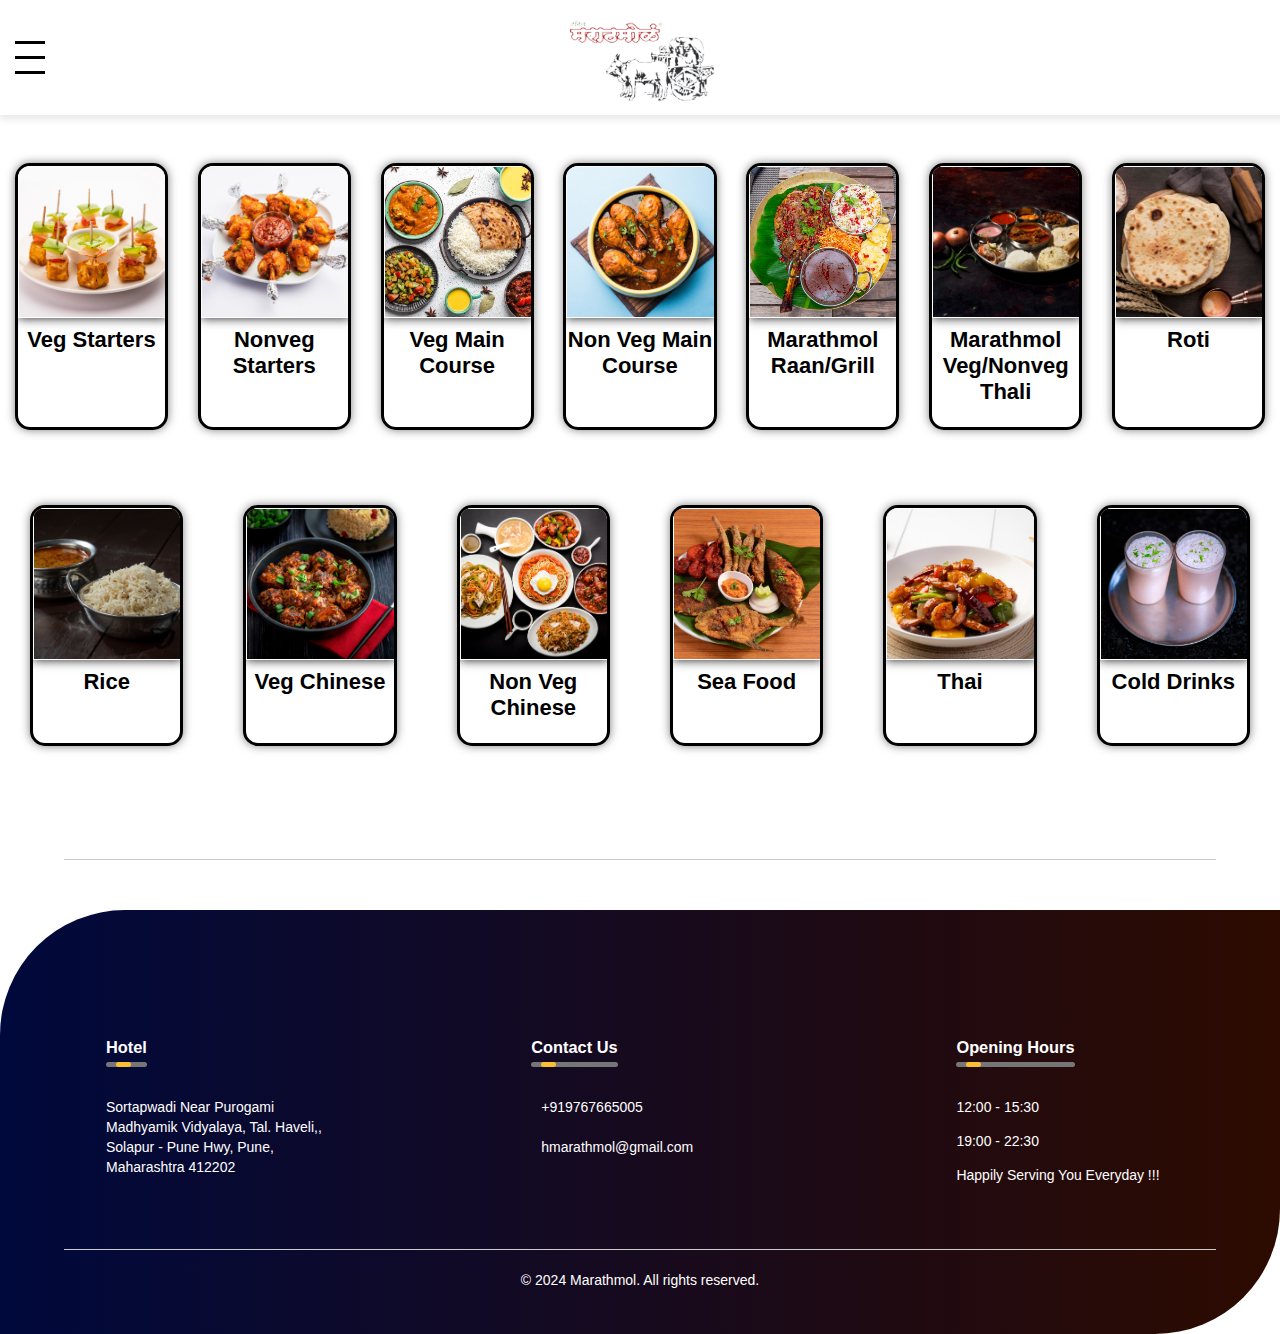
==== commit 2335e5fd: "cimmmt" ====
--- a/menu.html
+++ b/menu.html
@@ -105,7 +105,7 @@
                 <img src="images/Cold Drinks/SOLAKADI .jpeg">
                 <h3> Cold Drinks</h3>
             </div>
-           
+            
         </div>
     </div>
     <hr style="margin-top: 100px; color: yellow;" >
@@ -143,6 +143,9 @@
     </ul>
     
 </div>
+<button onclick="scrollToTop()" class="scroll-to-top" id="scrollButton"></button>
+
+
 
 
     
@@ -383,7 +386,7 @@
         <div class="menu_card">
 
             <div class="menu_image">
-                <img src="images/Veg maincourse/paneer matar masala.jpg">
+                <img src="images/Veg maincourse/paneer matar.jfif">
             </div>
 
             <div class="menu_info">
@@ -774,7 +777,7 @@
         <div class="menu_card">
 
             <div class="menu_image">
-                <img src="images/nonveg maincourse/MUTTON FRY.jpeg">
+                <img src="images/nonveg maincourse/mutton fry 2.jfif">
              </div>
 
              <div class="menu_info">
@@ -788,7 +791,7 @@
         <div class="menu_card">
 
             <div class="menu_image">
-                <img src="images/nonveg maincourse/">
+                <img src="images/nonveg maincourse/mutton curry.jpg">
             </div>
 
             <div class="menu_info">
@@ -816,7 +819,7 @@
         <div class="menu_card">
 
             <div class="menu_image">
-                <img src="images/nonveg maincourse/">
+                <img src="images/nonveg maincourse/kalejifry.jpg">
             </div>
 
             <div class="menu_info">
@@ -830,7 +833,7 @@
         <div class="menu_card">
 
             <div class="menu_image">
-                <img src="images/nonveg maincourse/">
+                <img src="images/nonveg maincourse/bheja fry.jpg">
             </div>
 
             <div class="menu_info">
@@ -848,7 +851,7 @@
         <div class="menu_card">
 
             <div class="menu_image">
-                <img src="images/nonveg maincourse/">
+                <img src="images/nonveg maincourse/vajadi fry.jpg">
             </div>
 
             <div class="menu_info">
@@ -880,7 +883,7 @@
         <div class="menu_card">
 
             <div class="menu_image">
-                <img src="images/nonveg maincourse/">
+                <img src="images/nonveg maincourse/mutton handi malvani.jpg">
             </div>
 
             <div class="menu_info">
@@ -924,7 +927,7 @@
         <div class="menu_card">
 
             <div class="menu_image">
-                <img src="images/nonveg maincourse/ch">
+                <img src="images/nonveg maincourse/chicken curry.jpg">
             </div>
 
             <div class="menu_info">
@@ -938,7 +941,7 @@
         <div class="menu_card">
 
             <div class="menu_image">
-                <img src="images/nonveg maincourse/ch">
+                <img src="images/nonveg maincourse/chicken masala.jpg">
             </div>
 
             <div class="menu_info">
@@ -967,7 +970,7 @@
         <div class="menu_card">
 
             <div class="menu_image">
-                <img src="images/STARTER/CRISPY HONEY CHICKEN.jpg">
+                <img src="images/nonveg maincourse/chicken handi malvani.jpg">
             </div>
 
             <div class="menu_info">
@@ -990,7 +993,7 @@
 
 
 
-<!------------------------------------------------- Veg Thali------------------------------------------------->
+<!------------------------------------------------- raan grill------------------------------------------------->
 <div class="menu" id="Menu4">
 
     <h1><span>Marathmol Raan/Grill</span></h1>
@@ -999,7 +1002,7 @@
         <div class="menu_card">
 
             <div class="menu_image">
-                <img src="images/raan/mutton raan.jpg">
+                <img src="images/raan/mutton raan original.jfif">
             </div>
 
             <div class="menu_info">
@@ -1118,7 +1121,7 @@
 </div>
 
 
-<!------------------------------------------------- Nonveg Thali ------------------------------------------>
+<!------------------------------------------------- veg/Nonveg Thali ------------------------------------------>
 
 <div class="menu" id="Menu5">
 
@@ -1129,7 +1132,7 @@
         <div class="menu_card">
 
             <div class="menu_image">
-                <img src="images/TANDOOR STARTERS/VEG SEEKH KABAB.jpg">
+                <img src="images/veg thali/20d2c0dd02.jpg">
             </div>
 
             <div class="menu_info">
@@ -1152,7 +1155,7 @@
         <div class="menu_card">
 
             <div class="menu_image">
-                <img src="images/nonveg thali/">
+                <img src="images/nonveg thali/egg thali.jpg">
             </div>
 
             <div class="menu_info">
@@ -1168,7 +1171,7 @@
         <div class="menu_card">
 
             <div class="menu_image">
-                <img src="images/nonveg thali/">
+                <img src="images/nonveg thali/chicken thali.jpg">
             </div>
 
             <div class="menu_info">
@@ -1183,7 +1186,7 @@
         <div class="menu_card">
 
             <div class="menu_image">
-                <img src="images/nonveg thali/">
+                <img src="images/nonveg thali/chicken special thali original.jfif">
             </div>
 
             <div class="menu_info">
@@ -1198,7 +1201,7 @@
         <div class="menu_card">
 
             <div class="menu_image">
-                <img src="images/nonveg thali/">
+                <img src="images/nonveg thali/mutton thali.jpg">
             </div>
 
             <div class="menu_info">
@@ -1212,7 +1215,7 @@
         <div class="menu_card">
 
             <div class="menu_image">
-                <img src="images/nonveg thali/">
+                <img src="images/nonveg thali/mutton special thali.jpg">
             </div>
 
             <div class="menu_info">
@@ -1239,7 +1242,7 @@
         <div class="menu_card">
 
             <div class="menu_image">
-                <img src="images/roti/">
+                <img src="images/roti/tandoor roti.jpg">
             </div>
 
             <div class="menu_info">
@@ -1256,7 +1259,7 @@
         <div class="menu_card">
 
             <div class="menu_image">
-                <img src="images/roti/">
+                <img src="images/roti/naan.jpg">
             </div>
 
             <div class="menu_info">
@@ -1272,7 +1275,7 @@
         <div class="menu_card">
 
             <div class="menu_image">
-                <img src="images/INDIAN BREAD/KULCHA.jpg">
+                <img src="images/roti/kulcha.jpg">
             </div>
 
             <div class="menu_info">
@@ -1286,7 +1289,7 @@
         <div class="menu_card">
 
             <div class="menu_image">
-                <img src="images/INDIAN BREAD/STUFF PARATHA.jpg">
+                <img src="images/roti/plain paratha.jpg">
             </div>
 
             <div class="menu_info">
@@ -1300,7 +1303,7 @@
         <div class="menu_card">
 
             <div class="menu_image">
-                <img src="images/INDIAN BREAD/PANEER PARATHA.jpg">
+                <img src="images/roti/aloo parathaa.jpg">
             </div>
 
             <div class="menu_info">
@@ -1314,7 +1317,7 @@
         <div class="menu_card">
 
             <div class="menu_image">
-                <img src="images/INDIAN BREAD/ROTI BASKET.jpg">
+                <img src="images/roti/butter paratha.jpg">
             </div>
 
             <div class="menu_info">
@@ -1328,7 +1331,7 @@
         <div class="menu_card">
 
             <div class="menu_image">
-                <img src="images/INDIAN BREAD/TAWA CHAPATI.jpg">
+                <img src="images/roti/chapati.jpg">
             </div>
 
             <div class="menu_info">
@@ -1342,7 +1345,7 @@
         <div class="menu_card">
 
             <div class="menu_image">
-                <img src="images/INDIAN BREAD/BHAKARI.jpg">
+                <img src="images/roti/bhakri.jpg">
             </div>
 
             <div class="menu_info">
@@ -1368,7 +1371,7 @@
         <div class="menu_card">
 
             <div class="menu_image">
-                <img src="images/rice/">
+                <img src="images/rice/plain rice.jpg">
             </div>
 
             <div class="menu_info">
@@ -1385,7 +1388,7 @@
         <div class="menu_card">
 
             <div class="menu_image">
-                <img src="images/rice/">
+                <img src="images/rice/jeera rice.jpg">
             </div>
 
             <div class="menu_info">
@@ -1430,7 +1433,7 @@
         <div class="menu_card">
 
             <div class="menu_image">
-                <img src="images/rice/">
+                <img src="images/rice/masala rice.jpg">
             </div>
 
             <div class="menu_info">
@@ -1445,7 +1448,7 @@
         <div class="menu_card">
 
             <div class="menu_image">
-                <img src="images/rice/">
+                <img src="images/rice/mutton dum biryani.jpg">
             </div>
 
             <div class="menu_info">
@@ -1459,7 +1462,7 @@
         <div class="menu_card">
 
             <div class="menu_image">
-                <img src="images/rice/">
+                <img src="images/rice/chicken biryani.jfif">
             </div>
 
             <div class="menu_info">
@@ -1515,7 +1518,7 @@
         <div class="menu_card">
 
             <div class="menu_image">
-                <img src="images/RICE AND BIRYANI/STEAM RICE.jpg">
+                <img src="images/veg chinese/tomato soup.jpg">
             </div>
 
             <div class="menu_info">
@@ -1531,7 +1534,7 @@
         <div class="menu_card">
 
             <div class="menu_image">
-                <img src="images/RICE AND BIRYANI/JEERA RICE.jpg">
+                <img src="images/veg chinese/veg manchow soup.jpg">
             </div>
 
             <div class="menu_info">
@@ -1546,7 +1549,7 @@
         <div class="menu_card">
 
             <div class="menu_image">
-                <img src="images/RICE AND BIRYANI/CURD RICE.jpg">
+                <img src="images/veg chinese/sweet corn soup.jpg">
             </div>
 
             <div class="menu_info">
@@ -1564,7 +1567,7 @@
         <div class="menu_card">
 
             <div class="menu_image">
-                <img src="images/">
+                <img src="images/veg chinese/veg spring roll.jpg">
             </div>
 
             <div class="menu_info">
@@ -1579,7 +1582,7 @@
         <div class="menu_card">
 
             <div class="menu_image">
-                <img src="images/">
+                <img src="images/veg chinese/mashroom chilly fry.jpg">
             </div>
 
             <div class="menu_info">
@@ -1595,7 +1598,7 @@
         <div class="menu_card">
 
             <div class="menu_image">
-                <img src="images/">
+                <img src="images/veg chinese/paneer crunchy.jpg">
             </div>
 
             <div class="menu_info">
@@ -1610,7 +1613,7 @@
         <div class="menu_card">
 
             <div class="menu_image">
-                <img src="images/">
+                <img src="images/veg chinese/baby corn with mashroom.jpg">
             </div>
 
             <div class="menu_info">
@@ -1627,7 +1630,7 @@
         <div class="menu_card">
 
             <div class="menu_image">
-                <img src="images/">
+                <img src="images/veg chinese/">
             </div>
 
             <div class="menu_info">
@@ -2237,7 +2240,7 @@
             <div class="menu_card">
     
                 <div class="menu_image">
-                    <img src="images/">
+                    <img src="images/nonveg chinese/chicken lollypop.jfif">
                 </div>
     
                 <div class="menu_info">
@@ -2252,7 +2255,7 @@
             <div class="menu_card">
     
                 <div class="menu_image">
-                    <img src="images/">
+                    <img src="images/nonveg chinese/chicken chilli sesami.jfif  ">
                 </div>
     
                 <div class="menu_info">
@@ -2267,7 +2270,7 @@
             <div class="menu_card">
     
                 <div class="menu_image">
-                    <img src="images/">
+                    <img src="images/nonveg chinese/">
                 </div>
     
                 <div class="menu_info">
@@ -2872,11 +2875,7 @@
     </div> 
         
  </div>
-
-
-        
-  
-
+        
 
  <footer>
     <div class="row">
--- a/style.css
+++ b/style.css
@@ -25,35 +25,42 @@
     left: 50%;
     transform: translateX(-50%);
 }
-.order-now-button {
-    padding: 10px 20px;
-    margin-top: 500px;
-    color: #000;
-    font-weight: 650;
-    border: solid 2px black;
-    border-radius: 10px;
+
+.scroll-to-top {
+    position: fixed;
+    bottom: 20px;  /* Distance from the bottom edge */
+    right: 20px;   /* Distance from the right edge */
+    width: 50px;
+    height: 50px;
+    background-color: #ff6b6b; /* Light red color */
+    border: none;
+    border-radius: 50%;  /* Circular button */
+    display: none;       /* Initially hidden */
+    justify-content: center; /* Center the content (arrow) */
+    align-items: center;     /* Center the content (arrow) */
     cursor: pointer;
-    font-size: 30px;
-    transition: background-color 0.2s;
-    position: relative;
-    background-image: linear-gradient(90deg, violet,  yellow, orange,cyan, red, pink, violet);
-    background-size: 200% 100%;
-    animation: buttonAnimation 8s linear infinite;
-}
-
-.order-now-button::before {
-    content: '';
-    position: absolute;
-    top: 0;
-    left: 0;
-    width: 100%;
-    height: 100%;
-    z-index: -1;
-    border-radius: 10px;
-    animation: buttonanimation 5s linear infinite;
-    background-image: linear-gradient(90deg, violet, yellow, orange, red,cyan, white, pink, violet);
-    background-size: 200% 100%;
-}
+    box-shadow: 0 0 10px rgba(0, 0, 0, 0.2); /* Subtle shadow for better visibility */
+    transition: background-color 0.3s;
+    position: fixed;
+}
+
+.scroll-to-top:before {
+    content: "";
+    width: 0;
+    height: 0;
+    border-left: 8px solid transparent;
+    border-right: 8px solid transparent;
+    border-bottom: 12px solid white; /* Creates an upward arrow */
+}
+
+.scroll-to-top:hover {
+    background-color: #ff3b3b; /* Darker red on hover */
+}
+
+.scroll-to-top:focus {
+    outline: none; /* Remove outline when focused */
+}
+
 
 @keyframes buttonAnimation {
     0% {
@@ -272,7 +279,7 @@
     border: solid 1px white;
     height: 150px; /* Adjust the height as needed */
     object-fit: cover;
-    border-radius: 80px;
+    border-radius: 0px;
     box-shadow: 0 0 10px rgba(0, 0, 0, 0.9);
 }
 
@@ -380,12 +387,20 @@
     grid-gap: 15px;
 }
 
-.menu .menu_box .menu_card{
+/* .menu .menu_box .menu_card{
     width: 325px;
-    height: 480px;
+    height: 450px;
     padding-top: 10px;
     margin-bottom: 20px;
     box-shadow: 0 0 10px rgba(0,0,0,0.2);
+} */
+.menu .menu_box .menu_card{
+    width: auto;              /* Allow width to adjust automatically based on content */
+    height: auto;             /* Allow height to adjust automatically based on content */
+    padding-top: 10px;
+    margin-bottom: 20px;
+    box-shadow: 0 0 10px rgba(0, 0, 0, 0.2);
+    display: block;           /* Ensure it's a block-level element */
 }
 
 .menu .menu_box .menu_card .menu_image{
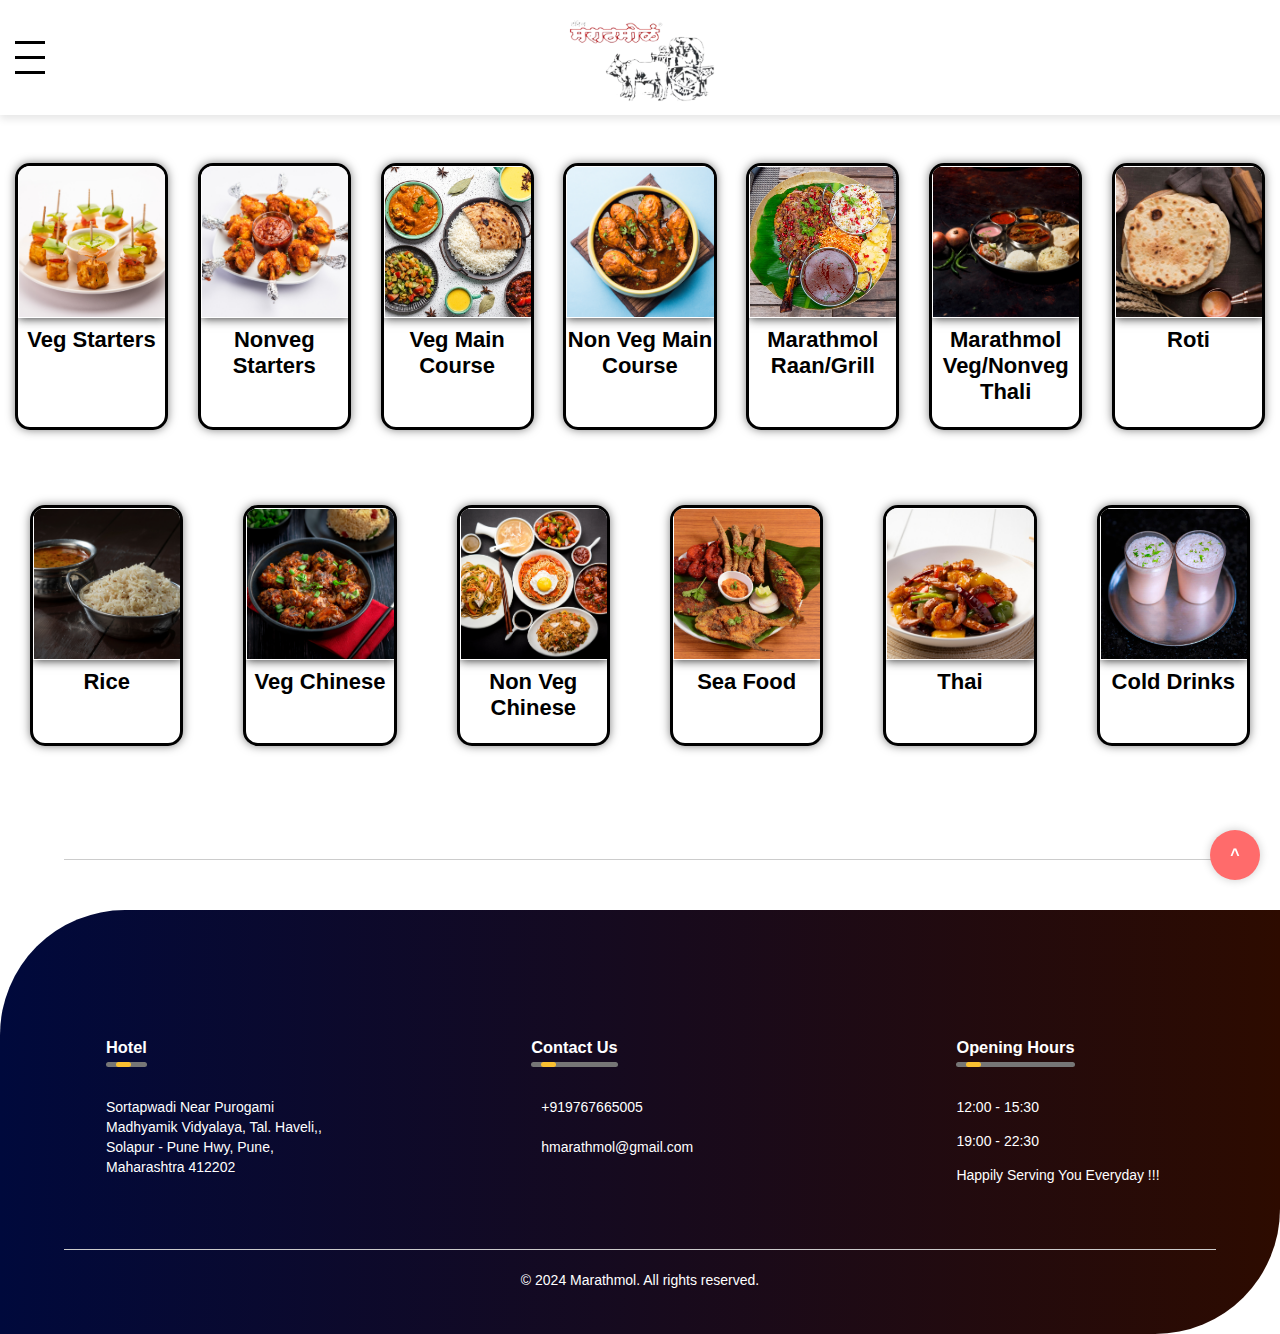
==== commit 38ddc114: "Grammer mistakes updated" ====
--- a/menu.html
+++ b/menu.html
@@ -126,16 +126,16 @@
     <a href="/">Home</a>
     <a href="/menu">Digital Menu</a>
     <ul class="sub-menu">
-        <li><a href="#" onclick="openMenuItem('Menu0',0)">Veg Starters</a></li>
-        <li><a href="#" onclick="openMenuItem('Menu1',1)">Nonveg Starters</a></li>
-        <li><a href="#" onclick="openMenuItem('Menu2',2)">Veg Main Course</a></li>
-        <li><a href="#" onclick="openMenuItem('Menu3',3)">Non veg Main Course</a></li>
+        <li><a href="#" onclick="openMenuItem('Menu0',0)">Veg starters</a></li>
+        <li><a href="#" onclick="openMenuItem('Menu1',1)">Nonveg starters</a></li>
+        <li><a href="#" onclick="openMenuItem('Menu2',2)">Veg maincourse</a></li>
+        <li><a href="#" onclick="openMenuItem('Menu3',3)">Nonveg maincourse</a></li>
         <li><a href="#" onclick="openMenuItem('Menu4',4)">Marathmol Raan/Grill</a></li>
         <li><a href="#" onclick="openMenuItem('Menu5',5)">Marathmol Veg/Nonveg Thali</a></li>
         <li><a href="#" onclick="openMenuItem('Menu6',6)">Roti </a></li>
         <li><a href="#" onclick="openMenuItem('Menu7',7)">Rice</a></li>
-        <li><a href="#" onclick="openMenuItem('Menu8',8)">Veg Chinese </a></li>
-        <li><a href="#" onclick="openMenuItem('Menu9',9)">Nonveg Chinese</a></li>
+        <li><a href="#" onclick="openMenuItem('Menu8',8)">Veg chinese </a></li>
+        <li><a href="#" onclick="openMenuItem('Menu9',9)">Nonveg chinese</a></li>
         <li><a href="#" onclick="openMenuItem('Menu10',10)">Sea food</a></li>
         <li><a href="#" onclick="openMenuItem('Menu11',11)">Thai</a></li>
         <li><a href="#" onclick="openMenuItem('Menu12',12)">Drinks</a></li>
@@ -153,7 +153,7 @@
 <!------------------------------------------------- Veg starters ------------------------------------------>
 
 <div class="menu" id="Menu0">
-    <h1 ><span>Veg Starters</span></h1>
+    <h1 ><span>Veg starters</span></h1>
 
     <div class="menu_box">
         <div class="menu_card">
@@ -162,8 +162,8 @@
                 <img src="images/Veg Starters/ROASTED PAPAD.jpeg">
             </div>
             <div class="menu_info">
-                <h2>Roasted Papad</h2>
-                <h3>RS.30:00/-</h3>
+                <h2>Roasted papad</h2>
+                <h3>RS.30/-</h3>
     
             </div>
 
@@ -176,7 +176,7 @@
             </div>
             <div class="menu_info">
                 <h2>Fry papad</h2>
-                <h3>RS.30:00/-</h3>
+                <h3>RS.30/-</h3>
     
             </div>
 
@@ -188,8 +188,8 @@
                 <img src="images/Veg Starters/MASALA PAPAD .jpeg">
             </div>
             <div class="menu_info">
-                <h2>Masala Papad </h2>
-                <h3>RS.40:00/-</h3>
+                <h2>Masala papad </h2>
+                <h3>RS.40/-</h3>
     
             </div>
 
@@ -202,7 +202,7 @@
             </div>
             <div class="menu_info">
                 <h2>Kurdai</h2>
-                <h3>RS.30:00/-</h3>
+                <h3>RS.30/-</h3>
     
             </div>
 
@@ -213,8 +213,8 @@
                 <img src="images/veg starters/PANEER MOMOS.jpeg">
             </div>
             <div class="menu_info">
-                <h2>Paneer Momos</h2>
-                <h3>RS.60:00/-</h3>
+                <h2>Paneer momos</h2>
+                <h3>RS.60/-</h3>
     
             </div>
 
@@ -228,7 +228,7 @@
 
 <!------------------------------------------------- Non veg Starters ------------------------------------------>
 <div class="menu" id="Menu1">
-    <h1><span>Non Veg Starters</span></h1>
+    <h1><span>Nonveg starters</span></h1>
 
     <div class="menu_box">
         <div class="menu_card">
@@ -237,9 +237,9 @@
                 <img src="images/Non veg starters/TANDOORI CHICKEN .jpeg">
             </div>
             <div class="menu_info">
-                <h2>Tanduri Chicken </h2>
+                <h2>Tanduri chicken </h2>
                 <p>(Half/Full)</p>
-                <h3>RS.250:00/440:00/-</h3>
+                <h3>RS.250/440/-</h3>
     
             </div>
 
@@ -252,8 +252,8 @@
             </div>
 
             <div class="menu_info">
-                <h2>Mutton Special Alani</h2>
-                <h3>RS.200:00/-</h3>
+                <h2>Mutton special alani</h2>
+                <h3>RS.200/-</h3>
     
             </div>
 
@@ -265,8 +265,8 @@
                 <img src="images/Non veg starters/CHICKEN MOMOS.jpeg">
             </div>
             <div class="menu_info">
-                <h2>Chicken Momos </h2>   
-                <h3>RS.130:00/-</h3>
+                <h2>Chicken momos </h2>   
+                <h3>RS.130/-</h3>
     
             </div>
         </div> 
@@ -279,7 +279,7 @@
 <!------------------------------------------------- Veg Main Course ------------------------------------------>
 
 <div class="menu" id="Menu2">
-    <h1><span>Veg Main Course</span></h1>
+    <h1><span>Veg Maincourse</span></h1>
 
     <h2 class="veg">VEGETARIAN</h2>
 
@@ -292,9 +292,9 @@
 
             <div class="menu_info">
                 
-                <h2>Dal Fry</h2>
-               
-                <h3>RS.100:00/-</h3>
+                <h2>Dal fry</h2>
+               
+                <h3>RS.100/-</h3>
             </div>
 
         </div> 
@@ -306,9 +306,9 @@
             </div>
 
             <div class="menu_info">
-                <h2>Dal Tadka </h2>
-                
-                <h3>RS.110:00/-</h3>
+                <h2>Dal tadka </h2>
+                
+                <h3>RS.110/-</h3>
             </div>
 
         </div> 
@@ -320,9 +320,9 @@
             </div>
 
             <div class="menu_info">
-                <h2>Greenpeas Masala </h2>
-                
-                <h3>RS.130:00/-</h3>
+                <h2>Greenpeas masala </h2>
+                
+                <h3>RS.130/-</h3>
             </div>
 
         </div> 
@@ -334,9 +334,9 @@
             </div>
 
             <div class="menu_info">
-                <h2>Greenpeas Fry</h2>
-               
-                <h3>RS.120:00/-</h3>
+                <h2>Greenpeas F\fry</h2>
+               
+                <h3>RS.120/-</h3>
             </div>
 
         </div>          
@@ -348,9 +348,9 @@
             </div>
 
             <div class="menu_info">
-                <h2>Matar Aloo Masala</h2>
-               
-                <h3>RS.130:00/-</h3>
+                <h2>Matar aloo masala</h2>
+               
+                <h3>RS.130/-</h3>
             </div>
 
         </div>          
@@ -362,9 +362,9 @@
             </div>
 
             <div class="menu_info">
-                <h2>Paneer Masala </h2>
-               
-                <h3>RS.150:00/-</h3>
+                <h2>Paneer masala </h2>
+               
+                <h3>RS.150/-</h3>
             </div>
 
         </div> 
@@ -375,9 +375,9 @@
             </div>
 
             <div class="menu_info">
-                <h2>Paneer Tikka Masala</h2>
-               
-                <h3>RS.260:00/-</h3>
+                <h2>Paneer tikka masala</h2>
+               
+                <h3>RS.260/-</h3>
     
             </div>
 
@@ -390,9 +390,9 @@
             </div>
 
             <div class="menu_info">
-                <h2>Paneer Matar Masala</h2>
-               
-                <h3>RS.160:00/-</h3>
+                <h2>Paneer matar masala</h2>
+               
+                <h3>RS.160/-</h3>
             </div>
 
         </div> 
@@ -404,9 +404,9 @@
             </div>
 
             <div class="menu_info">
-                <h2>Paneer Bhurji </h2>
-               
-                <h3>RS.150:00/-</h3>
+                <h2>Paneer bhurji </h2>
+               
+                <h3>RS.150/-</h3>
             </div>
 
         </div> 
@@ -418,9 +418,9 @@
             </div>
 
             <div class="menu_info">
-                <h2>Aloo Masala</h2>
-               
-                <h3>RS.120:00/-</h3>
+                <h2>Aloo masala</h2>
+               
+                <h3>RS.120/-</h3>
             </div>
 
         </div> 
@@ -433,9 +433,9 @@
             </div>
 
             <div class="menu_info">
-                <h2>Aloo Fry</h2>
-               
-                <h3>RS.100:00/-</h3>
+                <h2>Aloo fry</h2>
+               
+                <h3>RS.100/-</h3>
             </div>
 
         </div> 
@@ -447,9 +447,9 @@
             </div>
 
             <div class="menu_info">
-                <h2>Kaju Masala</h2>
-               
-                <h3>RS.200:00/-</h3>
+                <h2>Kaju masala</h2>
+               
+                <h3>RS.200/-</h3>
             </div>
 
         </div> 
@@ -460,9 +460,9 @@
             </div>
 
             <div class="menu_info">
-                <h2>Kaju Paneer Masala</h2>
-               
-                <h3>RS.200:00/-</h3>
+                <h2>Kaju paneer masala</h2>
+               
+                <h3>RS.200/-</h3>
             </div>
 
         </div> 
@@ -474,9 +474,9 @@
             </div>
 
             <div class="menu_info">
-                <h2>Kaju Fry</h2>
-               
-                <h3>RS.180:00/-</h3>
+                <h2>Kaju fry</h2>
+               
+                <h3>RS.180/-</h3>
             </div>
 
         </div> 
@@ -487,9 +487,9 @@
             </div>
 
             <div class="menu_info">
-                <h2>Chana Masala</h2>
-               
-                <h3>RS.120:00/-</h3>
+                <h2>Chana masala</h2>
+               
+                <h3>RS.120/-</h3>
             </div>
 
         </div> 
@@ -500,9 +500,9 @@
             </div>
 
             <div class="menu_info">
-                <h2>Chana Fry</h2>
-               
-                <h3>RS.120:00/-</h3>
+                <h2>Chana fry</h2>
+               
+                <h3>RS.120/-</h3>
             </div>
 
         </div> 
@@ -514,9 +514,9 @@
             </div>
 
             <div class="menu_info">
-                <h2>Matki Fry</h2>
-               
-                <h3>RS.110:00/-</h3>
+                <h2>Matki fry</h2>
+               
+                <h3>RS.110/-</h3>
             </div>
 
         </div> 
@@ -528,9 +528,9 @@
             </div>
 
             <div class="menu_info">
-                <h2>Matki Masala</h2>
-               
-                <h3>RS.110:00/-</h3>
+                <h2>Matki masala</h2>
+               
+                <h3>RS.110/-</h3>
             </div>
 
         </div>
@@ -542,9 +542,9 @@
             </div>
 
             <div class="menu_info">
-                <h2>Masur Masala</h2>
-               
-                <h3>RS.110:00/-</h3>
+                <h2>Masur masala</h2>
+               
+                <h3>RS.110/-</h3>
             </div>
 
         </div> 
@@ -556,9 +556,9 @@
             </div>
 
             <div class="menu_info">
-                <h2>Mix Veg</h2>
-               
-                <h3>RS.140:00/-</h3>
+                <h2>Mix veg</h2>
+               
+                <h3>RS.140/-</h3>
             </div>
 
         </div> 
@@ -570,9 +570,9 @@
             </div>
 
             <div class="menu_info">
-                <h2>Soyabean Masala</h2>
-               
-                <h3>RS.120:00/-</h3>
+                <h2>Soyabean masala</h2>
+               
+                <h3>RS.120/-</h3>
             </div>
 
         </div> 
@@ -586,7 +586,7 @@
             <div class="menu_info">
                 <h2>Shevbhaji </h2>
                
-                <h3>RS.100:00/-</h3>
+                <h3>RS.100/-</h3>
             </div>
 
         </div> 
@@ -598,9 +598,9 @@
             </div>
 
             <div class="menu_info">
-                <h2>Baingan Masala</h2>
-               
-                <h3>RS.120:00/-</h3>
+                <h2>Baingan masala</h2>
+               
+                <h3>RS.120/-</h3>
             </div>
 
         </div> 
@@ -614,7 +614,7 @@
             <div class="menu_info">
                 <h2>Rajma</h2>
                
-                <h3>RS.120:00/-</h3>
+                <h3>RS.120/-</h3>
             </div>
 
         </div> 
@@ -626,9 +626,9 @@
             </div>
 
             <div class="menu_info">
-                <h2>Baingan Bharta</h2>
-               
-                <h3>RS.120:00/-</h3>
+                <h2>Baingan bharta</h2>
+               
+                <h3>RS.120/-</h3>
             </div>
 
         </div> 
@@ -642,7 +642,7 @@
             <div class="menu_info">
                 <h2>Besan</h2>
                
-                <h3>RS.120:00/-</h3>
+                <h3>RS.120/-</h3>
             </div>
 
         </div> 
@@ -654,9 +654,9 @@
             </div>
 
             <div class="menu_info">
-                <h2>Mirchi Thecha</h2>
-               
-                <h3>RS.100:00/-</h3>
+                <h2>Mirchi thecha</h2>
+               
+                <h3>RS.100/-</h3>
             </div>
 
         </div> 
@@ -668,7 +668,7 @@
 </div>
 <!------------------------------------------------- non veg main course------------------------------------------>
 <div class="menu" id="Menu3">
-    <h1><span>Non Veg Main Course</span></h1>
+    <h1><span>Nonveg maincourse</span></h1>
 
 
     <div class="menu_box">
@@ -680,9 +680,9 @@
 
             <div class="menu_info">
                 
-                <h2>Egg Boiled</h2>
-               
-                <h3>RS.170:00/-</h3>
+                <h2>Egg boiled</h2>
+               
+                <h3>RS.170/-</h3>
     
             </div>
 
@@ -695,9 +695,9 @@
             </div>
 
             <div class="menu_info">
-                <h2>Egg Half Fry</h2>
-                
-                <h3>RS.80:00/-</h3>
+                <h2>Egg half fry</h2>
+                
+                <h3>RS.80/-</h3>
     
             </div>
 
@@ -710,9 +710,9 @@
             </div>
 
             <div class="menu_info">
-                <h2>Egg Bhurji </h2>
-                
-                <h3>RS.85:00/-</h3>
+                <h2>Egg bhurji </h2>
+                
+                <h3>RS.85/-</h3>
     
             </div>
 
@@ -725,9 +725,9 @@
             </div>
 
             <div class="menu_info">
-                <h2>Masala Omlet </h2>
-               
-                <h3>RS.90:00/-</h3>
+                <h2>Masala omlet </h2>
+               
+                <h3>RS.90/-</h3>
     
             </div>
 
@@ -739,9 +739,9 @@
             </div>
 
             <div class="menu_info">
-                <h2>Egg Curry</h2>
-               
-                <h3>RS.90:00/-</h3>
+                <h2>Egg curry</h2>
+               
+                <h3>RS.90/-</h3>
     
             </div>
 
@@ -753,9 +753,9 @@
             </div>
 
             <div class="menu_info">
-                <h2>Egg Masala</h2>
-               
-                <h3>RS.120:00/-</h3>
+                <h2>Egg masala</h2>
+               
+                <h3>RS.120/-</h3>
     
             </div>
 
@@ -767,9 +767,9 @@
             </div>
 
             <div class="menu_info">
-                <h2>Mutton Alani</h2>
-               
-                <h3>RS.180:00/-</h3>
+                <h2>Mutton alani</h2>
+               
+                <h3>RS.180/-</h3>
     
             </div>
 
@@ -781,9 +781,9 @@
              </div>
 
              <div class="menu_info">
-                <h2>Mutton Fry</h2>
-               
-                <h3>RS.200:00/-</h3>
+                <h2>Mutton fry</h2>
+               
+                <h3>RS.200/-</h3>
     
             </div>
 
@@ -795,9 +795,9 @@
             </div>
 
             <div class="menu_info">
-                <h2>Mutton Curry</h2>
-               
-                <h3>RS.200:00/-</h3>
+                <h2>Mutton curry</h2>
+               
+                <h3>RS.200/-</h3>
     
             </div>
 
@@ -809,9 +809,9 @@
             </div>
 
             <div class="menu_info">
-                <h2>Mutton Masala</h2>
-               
-                <h3>RS.200:00/-</h3>
+                <h2>Mutton masala</h2>
+               
+                <h3>RS.200/-</h3>
     
             </div>
 
@@ -823,9 +823,9 @@
             </div>
 
             <div class="menu_info">
-                <h2>Kaleji Fry</h2>
-               
-                <h3>RS.200:00/-</h3>
+                <h2>Kaleji fry</h2>
+               
+                <h3>RS.200/-</h3>
     
             </div>
 
@@ -837,9 +837,9 @@
             </div>
 
             <div class="menu_info">
-                <h2>Bheja Fry</h2>
-               
-                <h3>RS.150:00/-</h3>
+                <h2>Bheja fry</h2>
+               
+                <h3>RS.150/-</h3>
     
             </div>
 
@@ -856,9 +856,9 @@
 
             <div class="menu_info">
                 
-                <h2>Vajadi Fry</h2>
-               
-                <h3>RS.150:00/-</h3>
+                <h2>Vajadi fry</h2>
+               
+                <h3>RS.150/-</h3>
     
             </div>
 
@@ -871,10 +871,10 @@
             </div>
 
             <div class="menu_info">
-                <h2>Mutton Handi</h2>
+                <h2>Mutton handi</h2>
                 <p>(Half/Full)</p>
                 
-                <h3>RS.380/700:00/-</h3>
+                <h3>RS.380/700/-</h3>
     
             </div>
 
@@ -890,7 +890,7 @@
                 <h2>Mutton Handi Malvani</h2>
                 <p>(Half/Full)</p>
                 
-                <h3>RS.440/800:00/-</h3>
+                <h3>RS.440/800/-</h3>
     
             </div>
 
@@ -903,9 +903,9 @@
             </div>
 
             <div class="menu_info">
-                <h2>Chicken Aalani</h2>
-               
-                <h3>RS.140:00/-</h3>
+                <h2>Chicken aalani</h2>
+               
+                <h3>RS.140/-</h3>
               
             </div>
 
@@ -918,9 +918,9 @@
             </div>
 
             <div class="menu_info">
-                <h2>Chicken Fry </h2>
-               
-                <h3>RS.140:00/-</h3>
+                <h2>Chicken fry </h2>
+               
+                <h3>RS.140/-</h3>
             </div>
 
         </div>          
@@ -931,9 +931,9 @@
             </div>
 
             <div class="menu_info">
-                <h2>Chicken Curry</h2>
-               
-                <h3>RS.150:00/-</h3>
+                <h2>Chicken curry</h2>
+               
+                <h3>RS.150/-</h3>
                 
             </div>
 
@@ -945,9 +945,9 @@
             </div>
 
             <div class="menu_info">
-                <h2>Chicken Masala</h2>
-               
-                <h3>RS.160:00/-</h3>
+                <h2>Chicken masala</h2>
+               
+                <h3>RS.160/-</h3>
                 
             </div>
 
@@ -959,10 +959,10 @@
             </div>
 
             <div class="menu_info">
-                <h2>Chicken Handi</h2>
+                <h2>Chicken handi</h2>
                 <p>(Half/Full)</p>
                 
-                <h3>RS.300/500:00/-</h3>
+                <h3>RS.300/500/-</h3>
                 
             </div>
 
@@ -977,7 +977,7 @@
                 <h2>Chicken Handi Malvani </h2>
                 <p>(Half/Full)</p>
                 
-                <h3>RS.350/550:00/-</h3>
+                <h3>RS.350/550/-</h3>
                 
             </div>
 
@@ -1055,7 +1055,7 @@
 
             <div class="menu_info">
                 
-                <h2>prawns</h2>
+                <h2>Prawns</h2>
                
                
                 <h3>RS.450/-</h3>
@@ -1137,11 +1137,11 @@
 
             <div class="menu_info">
                 
-                <h2>Veg Normal Thali </h2>
-                <p>(Dal ,bhaji,Pikal,Salad,Papad,3 Chapati,/2 Bhakri/
-                    3 Roti/ Plain Half Rice)</p>
-               
-                <h3>RS.200:00/-</h3>
+                <h2>Veg normal thali </h2>
+                <p>(Dal,bhaji,pikal,salad,papad,3 chapati,/2 bhakri/
+                    3 roti/ plain half rice)</p>
+               
+                <h3>RS.200/-</h3>
                 
             </div>
 
@@ -1161,8 +1161,8 @@
             <div class="menu_info">
                 
                 <h2>Egg Thali</h2>
-               <p>(Egg Curry/ Bhakari/ Jeera Rice) </p>
-                <h3>RS.230:00/-</h3>
+               <p>(Egg curry/ bhakari/ jeera rice) </p>
+                <h3>RS.230/-</h3>
                 
             </div>
 
@@ -1176,8 +1176,8 @@
 
             <div class="menu_info">
                 <h2>Chicken Thali</h2>
-                <p>(Chicken Rassa/ Chicken Fry/ Bhakari /Jeera Rice/Salad)</p>
-                <h3>RS.280:00/-</h3>
+                <p>(Chicken rassa/ chicken fry/ bhakari /jeera rice/salad)</p>
+                <h3>RS.280/-</h3>
                 
             </div>
 
@@ -1191,8 +1191,8 @@
 
             <div class="menu_info">
                 <h2>Chicken Special Thali</h2>
-                <p>(Chicken Rassa/ Chicken Fry/ Bhakari/Salad /Boiled Egg/Jeera Rice)</p>
-                <h3>RS.330:00/-</h3>
+                <p>(Chicken rassa/ chicken fry/ bhakari/salad /noiled egg/jeera rice)</p>
+                <h3>RS.330/-</h3>
                 
             </div>
 
@@ -1206,8 +1206,8 @@
 
             <div class="menu_info">
                 <h2>Mutton Thali</h2>
-               <p>(Mutton Rassa /Mutton Fry / Bhakari /Jeera Rice /Salad)</p>
-                <h3>RS.380:00/-</h3>
+               <p>(Mutton rassa /mutton fry / bhakari /jeera rice /salad)</p>
+                <h3>RS.380/-</h3>
                 
             </div>
 
@@ -1220,8 +1220,8 @@
 
             <div class="menu_info">
                 <h2>Mutton Special Thali</h2>
-               <p>(Mutton Rassa /Mutton Fry / Mutton Alni /Boiled Egg/ Bhakari /Jeera Rice /Salad)</p>
-                <h3>RS.420:00/-</h3>
+               <p>(Mutton rassa /mutton Fry / mutton alani /boiled egg/ bhakari /jeera rice /salad)</p>
+                <h3>RS.420/-</h3>
                 
             </div>
 
@@ -1247,9 +1247,9 @@
 
             <div class="menu_info">
                 
-                <h2>TANDOORI ROTI (PLAIN/ BUTTER )  </h2>
-               
-                <h3>RS.15 / 25:00/-</h3>
+                <h2>Tandoori roti(Plain/Butter) </h2>
+               
+                <h3>RS.15 / 25/-</h3>
                 
             </div>
 
@@ -1263,9 +1263,9 @@
             </div>
 
             <div class="menu_info">
-                <h2>NAAN (PLAIN / BUTTER )</h2>
-                
-                <h3>RS.30 / 65:00/-</h3>
+                <h2>Naan(Plain/Butter)</h2>
+                
+                <h3>RS.30 / 65/-</h3>
                 
             </div>
 
@@ -1293,9 +1293,9 @@
             </div>
 
             <div class="menu_info">
-                <h2>Plain Paratha </h2>
-
-                <h3>RS.35:00/-</h3>
+                <h2>Plain paratha </h2>
+
+                <h3>RS.35/-</h3>
                 
             </div>
 
@@ -1307,9 +1307,9 @@
             </div>
 
             <div class="menu_info">
-                <h2>Aloo Paratha </h2>
-               
-                <h3>RS.80:00/-</h3>
+                <h2>Aloo paratha </h2>
+               
+                <h3>RS.80/-</h3>
                 
             </div>
 
@@ -1321,9 +1321,9 @@
             </div>
 
             <div class="menu_info">
-                <h2>Butter Paratha </h2>
-               
-                <h3>RS.50:00/-</h3>
+                <h2>Butter paratha </h2>
+               
+                <h3>RS.50/-</h3>
                 
             </div>
 
@@ -1337,7 +1337,7 @@
             <div class="menu_info">
                 <h2> Chapati </h2>
                
-                <h3>RS.15:00/-</h3>
+                <h3>RS.15/-</h3>
                 
             </div>
 
@@ -1351,7 +1351,7 @@
             <div class="menu_info">
                 <h2>Bhakari </h2>
                
-                <h3>RS.25:00/-</h3>
+                <h3>RS.25/-</h3>
                 
             </div>
 
@@ -1376,10 +1376,10 @@
 
             <div class="menu_info">
                 
-                <h2>Plain Rice</h2>
+                <h2>Plain rice</h2>
                 <p>(Half/Full)</p>
                
-                <h3>RS.40/80:00/-</h3>
+                <h3>RS.40/80/-</h3>
                 
             </div>
 
@@ -1392,10 +1392,10 @@
             </div>
 
             <div class="menu_info">
-                <h2>Jeera Rice</h2>
+                <h2>Jeera rice</h2>
                 <p>(Half/Full)</p>
                
-                <h3>RS.50/100:00/-</h3>
+                <h3>RS.50/100/-</h3>
                 
             </div>
 
@@ -1408,9 +1408,9 @@
             </div>
 
             <div class="menu_info">
-                <h2>Veg Birayani Plain</h2>
-                
-                <h3>RS.180:00/-</h3>
+                <h2>Veg birayani (Plain)</h2>
+                
+                <h3>RS.180/-</h3>
                 
             </div>
 
@@ -1423,9 +1423,9 @@
             </div>
 
             <div class="menu_info">
-                <h2>Veg Pulav</h2>
-               
-                <h3>RS.160:00/-</h3>
+                <h2>Veg pulav</h2>
+               
+                <h3>RS.160/-</h3>
                 
             </div>
 
@@ -1437,9 +1437,9 @@
             </div>
 
             <div class="menu_info">
-                <h2>Masala Rice</h2>
-               
-                <h3>RS.140:00/-</h3>
+                <h2>Masala rice</h2>
+               
+                <h3>RS.140/-</h3>
                 
             </div>
 
@@ -1452,9 +1452,9 @@
             </div>
 
             <div class="menu_info">
-                <h2>Muttton Dum Biryani</h2>
-               
-                <h3>RS.380:00/-</h3>
+                <h2>Muttton dum biryani</h2>
+               
+                <h3>RS.380/-</h3>
             
             </div>
 
@@ -1466,9 +1466,9 @@
             </div>
 
             <div class="menu_info">
-                <h2>Chicken Dum Biryani</h2>
-               
-                <h3>RS.320:00/-</h3>
+                <h2>Chicken dum biryani</h2>
+               
+                <h3>RS.320/-</h3>
             
             </div>
 
@@ -1480,9 +1480,9 @@
             </div>
 
             <div class="menu_info">
-                <h2>Mutton Alani Bhaat</h2>
-               
-                <h3>RS.240:00/-</h3>
+                <h2>Mutton alani bhaat</h2>
+               
+                <h3>RS.240/-</h3>
             
             </div>
 
@@ -1494,9 +1494,9 @@
             </div>
 
             <div class="menu_info">
-                <h2>Chicken Alani Bhaat</h2>
-               
-                <h3>RS.220:00/-</h3>
+                <h2>Chicken alani bhaat</h2>
+               
+                <h3>RS.220/-</h3>
             
             </div>
 
@@ -1511,7 +1511,7 @@
 
 
 <div class="menu" id="Menu8">
-    <h1><span>Veg Chinese</span></h1>
+    <h1><span>Veg chinese</span></h1>
     <h2 class="veg">Soup</h2>
 
     <div class="menu_box">
@@ -1523,9 +1523,9 @@
 
             <div class="menu_info">
                 
-                <h2>Tomato Soup </h2>
-               
-                <h3>RS.110:00/-</h3>
+                <h2>Tomato soup </h2>
+               
+                <h3>RS.110/-</h3>
                 
             </div>
 
@@ -1538,9 +1538,9 @@
             </div>
 
             <div class="menu_info">
-                <h2>Veg Manchow Soup</h2>
-                
-                <h3>RS.110:00/-</h3>
+                <h2>Veg manchow soup</h2>
+                
+                <h3>RS.110/-</h3>
             
             </div>
 
@@ -1553,9 +1553,9 @@
             </div>
 
             <div class="menu_info">
-                <h2>Sweet Corn Soup </h2>
-                
-                <h3>RS.110:00/-</h3>
+                <h2>Sweet corn soup </h2>
+                
+                <h3>RS.110/-</h3>
              
             </div>
 
@@ -1572,9 +1572,9 @@
 
             <div class="menu_info">
                 
-                <h2>Veg Spring Roll</h2>
-               
-                <h3>RS.180:00/-</h3>
+                <h2>Veg spring roll</h2>
+               
+                <h3>RS.180/-</h3>
                
             </div>
 
@@ -1587,9 +1587,9 @@
 
             <div class="menu_info">
                 
-                <h2>Mashroom Chilli Fry</h2>
-               
-                <h3>RS.220:00/-</h3>
+                <h2>Mashroom chilli fry</h2>
+               
+                <h3>RS.220/-</h3>
                
             </div>
 
@@ -1603,9 +1603,9 @@
 
             <div class="menu_info">
                 
-                <h2>Paneer Crunchi </h2>
-               
-                <h3>RS.220:00/-</h3>
+                <h2>Paneer crunchi </h2>
+               
+                <h3>RS.220/-</h3>
                
             </div>
 
@@ -1618,10 +1618,10 @@
 
             <div class="menu_info">
                 
-                <h2>Golden Fried Mushroom
-                     Baby Corn  </h2>
-               
-                <h3>RS.160:00/-</h3>
+                <h2>Golden fried mushroom
+                     baby corn  </h2>
+               
+                <h3>RS.160/-</h3>
                
             </div>
         </div>
@@ -1635,10 +1635,10 @@
 
             <div class="menu_info">
                 
-                <h2>Sesami Toast Corn/
-                    Paneer/Veg </h2>
-               
-                <h3>RS.180:00/-</h3>
+                <h2>Sesami toast corn/
+                    paneer/veg </h2>
+               
+                <h3>RS.180/-</h3>
                
             </div>
 
@@ -1652,84 +1652,84 @@
             <div class="menu_info">
                 
                 <h2>Paneer / Veg Momos
-                    Dim Sum </h2>
-               
-                <h3>RS.180:00/-</h3>
-               
-            </div>
-
-        </div>
-        <div class="menu_card">
-
-            <div class="menu_image">
-                <img src="images/">
-            </div>
-
-            <div class="menu_info">
-                
-                <h2>Veg Saiwoo</h2>
-               
-                <h3>RS.180:00/-</h3>
-               
-            </div>
-
-        </div>
-        <div class="menu_card">
-
-            <div class="menu_image">
-                <img src="images/">
-            </div>
-
-            <div class="menu_info">
-                
-                <h2>Paneer Chilly Dry</h2>
-               
-                <h3>RS.220:00/-</h3>
-               
-            </div>
-
-        </div>
-        <div class="menu_card">
-
-            <div class="menu_image">
-                <img src="images/">
-            </div>
-
-            <div class="menu_info">
-                
-                <h2>Paneer Dakchin Dry</h2>
-               
-                <h3>RS.200:00/-</h3>
-               
-            </div>
-
-        </div>
-        <div class="menu_card">
-
-            <div class="menu_image">
-                <img src="images/">
-            </div>
-
-            <div class="menu_info">
-                
-                <h2>Veg Manchurian </h2>
-               
-                <h3>RS.180:00/-</h3>
-               
-            </div>
-
-        </div>
-        <div class="menu_card">
-
-            <div class="menu_image">
-                <img src="images/">
-            </div>
-
-            <div class="menu_info">
-                
-                <h2>Paneer Manchurian Dry </h2>
-               
-                <h3>RS.200:00/-</h3>
+                    dim sum </h2>
+               
+                <h3>RS.180/-</h3>
+               
+            </div>
+
+        </div>
+        <div class="menu_card">
+
+            <div class="menu_image">
+                <img src="images/">
+            </div>
+
+            <div class="menu_info">
+                
+                <h2>Veg saiwoo</h2>
+               
+                <h3>RS.180/-</h3>
+               
+            </div>
+
+        </div>
+        <div class="menu_card">
+
+            <div class="menu_image">
+                <img src="images/">
+            </div>
+
+            <div class="menu_info">
+                
+                <h2>Paneer chilly dry</h2>
+               
+                <h3>RS.220/-</h3>
+               
+            </div>
+
+        </div>
+        <div class="menu_card">
+
+            <div class="menu_image">
+                <img src="images/">
+            </div>
+
+            <div class="menu_info">
+                
+                <h2>Paneer dakchin dry</h2>
+               
+                <h3>RS.200/-</h3>
+               
+            </div>
+
+        </div>
+        <div class="menu_card">
+
+            <div class="menu_image">
+                <img src="images/">
+            </div>
+
+            <div class="menu_info">
+                
+                <h2>Veg manchurian </h2>
+               
+                <h3>RS.180/-</h3>
+               
+            </div>
+
+        </div>
+        <div class="menu_card">
+
+            <div class="menu_image">
+                <img src="images/">
+            </div>
+
+            <div class="menu_info">
+                
+                <h2>Paneer manchurian dry </h2>
+               
+                <h3>RS.200/-</h3>
                
             </div>
 
@@ -1744,14 +1744,14 @@
                 
                 <h2>Mushroom lollipop  </h2>
                
-                <h3>RS.220:00/-</h3>
+                <h3>RS.220/-</h3>
                
             </div>
 
         </div>
 
      </div>
- <h2 class="veg">Veg Main Course</h2>
+ <h2 class="veg">Veg Maincourse</h2>
 
     <div class="menu_box">
         <div class="menu_card">
@@ -1762,115 +1762,115 @@
 
             <div class="menu_info">
                 
-                <h2>Mushroom Manchurian </h2>
-               
-                <h3>RS.240:00/-</h3>
-               
-            </div>
-
-        </div>
-        <div class="menu_card">
-
-            <div class="menu_image">
-                <img src="images/">
-            </div>
-
-            <div class="menu_info">
-                
-                <h2>Veg Supreme</h2>
-               
-                <h3>RS.200:00/-</h3>
-               
-            </div>
-
-        </div>
-        <div class="menu_card">
-
-            <div class="menu_image">
-                <img src="images/">
-            </div>
-
-            <div class="menu_info">
-                
-                <h2>Dice Paneer in Schezwan Sauce</h2>
-               
-                <h3>RS.220:00/-</h3>
-               
-            </div>
-
-        </div>
-        <div class="menu_card">
-
-            <div class="menu_image">
-                <img src="images/">
-            </div>
-
-            <div class="menu_info">
-                
-                <h2>Dakchin Mix Veg </h2>
-               
-                <h3>RS.200:00/-</h3>
-               
-            </div>
-
-        </div>
-        <div class="menu_card">
-
-            <div class="menu_image">
-                <img src="images/">
-            </div>
-
-            <div class="menu_info">
-                
-                <h2>Paneer Machurian  </h2>
-               
-                <h3>RS.240:00/-</h3>
-               
-            </div>
-
-        </div>
-        <div class="menu_card">
-
-            <div class="menu_image">
-                <img src="images/">
-            </div>
-
-            <div class="menu_info">
-                
-                <h2>Mashroom in Dokchin Sauce </h2>
-               
-                <h3>RS.250:00/-</h3>
-               
-            </div>
-
-        </div>
-        <div class="menu_card">
-
-            <div class="menu_image">
-                <img src="images/">
-            </div>
-
-            <div class="menu_info">
-                
-                <h2>Mashroom in Paneer in
-                    Mild Garlic Sauce</h2>
-               
-                <h3>RS.200:00/-</h3>
-               
-            </div>
-
-        </div>
-        <div class="menu_card">
-
-            <div class="menu_image">
-                <img src="images/">
-            </div>
-
-            <div class="menu_info">
-                
-                <h2>Paneer Chilli Gravy </h2>
-               
-                <h3>RS.220:00/-</h3>
+                <h2>Mushroom manchurian </h2>
+               
+                <h3>RS.240/-</h3>
+               
+            </div>
+
+        </div>
+        <div class="menu_card">
+
+            <div class="menu_image">
+                <img src="images/">
+            </div>
+
+            <div class="menu_info">
+                
+                <h2>Veg supreme</h2>
+               
+                <h3>RS.200/-</h3>
+               
+            </div>
+
+        </div>
+        <div class="menu_card">
+
+            <div class="menu_image">
+                <img src="images/">
+            </div>
+
+            <div class="menu_info">
+                
+                <h2>Dice paneer in schezwan sauce</h2>
+               
+                <h3>RS.220/-</h3>
+               
+            </div>
+
+        </div>
+        <div class="menu_card">
+
+            <div class="menu_image">
+                <img src="images/">
+            </div>
+
+            <div class="menu_info">
+                
+                <h2>Dakchin mix veg </h2>
+               
+                <h3>RS.200/-</h3>
+               
+            </div>
+
+        </div>
+        <div class="menu_card">
+
+            <div class="menu_image">
+                <img src="images/">
+            </div>
+
+            <div class="menu_info">
+                
+                <h2>Paneer machurian  </h2>
+               
+                <h3>RS.240/-</h3>
+               
+            </div>
+
+        </div>
+        <div class="menu_card">
+
+            <div class="menu_image">
+                <img src="images/">
+            </div>
+
+            <div class="menu_info">
+                
+                <h2>Mashroom in dakchin sauce </h2>
+               
+                <h3>RS.250/-</h3>
+               
+            </div>
+
+        </div>
+        <div class="menu_card">
+
+            <div class="menu_image">
+                <img src="images/">
+            </div>
+
+            <div class="menu_info">
+                
+                <h2>Mashroom and paneer in
+                    mild garlic sauce</h2>
+               
+                <h3>RS.200/-</h3>
+               
+            </div>
+
+        </div>
+        <div class="menu_card">
+
+            <div class="menu_image">
+                <img src="images/">
+            </div>
+
+            <div class="menu_info">
+                
+                <h2>Paneer chilli gravy </h2>
+               
+                <h3>RS.220/-</h3>
                
             </div>
 
@@ -1888,159 +1888,159 @@
 
             <div class="menu_info">
                 
-                <h2>Veg Fried Rice  </h2>
-               
-                <h3>RS.180:00/-</h3>
-               
-            </div>
-
-        </div>
-        <div class="menu_card">
-
-            <div class="menu_image">
-                <img src="images/">
-            </div>
-
-            <div class="menu_info">
-                
-                <h2>Veg Schezwan Fried Rice  </h2>
-               
-                <h3>RS.200:00/-</h3>
-               
-            </div>
-
-        </div>
-        <div class="menu_card">
-
-            <div class="menu_image">
-                <img src="images/">
-            </div>
-
-            <div class="menu_info">
-                
-                <h2>Veg Combination +Noodles</h2>
-               
-                <h3>RS.220:00/-</h3>
-               
-            </div>
-
-        </div>
-        <div class="menu_card">
-
-            <div class="menu_image">
-                <img src="images/">
-            </div>
-
-            <div class="menu_info">
-                
-                <h2>Veg Triple Schezwan Rice</h2>
-               
-                <h3>RS.240:00/-</h3>
-               
-            </div>
-
-        </div>
-        <div class="menu_card">
-
-            <div class="menu_image">
-                <img src="images/">
-            </div>
-
-            <div class="menu_info">
-                
-                <h2>Veg Malacca Rice </h2>
-               
-                <h3>RS.220:00/-</h3>
-               
-            </div>
-
-        </div>
-        <div class="menu_card">
-
-            <div class="menu_image">
-                <img src="images/">
-            </div>
-
-            <div class="menu_info">
-                
-                <h2>Veg Hongkong Rice  </h2>
-               
-                <h3>RS.220:00/-</h3>
-               
-            </div>
-
-        </div>
-        <div class="menu_card">
-
-            <div class="menu_image">
-                <img src="images/">
-            </div>
-
-            <div class="menu_info">
-                
-                <h2>Veg Chinese Moon Rice</h2>
-               
-                <h3>RS.220:00/-</h3>
-               
-            </div>
-
-        </div>
-        <div class="menu_card">
-
-            <div class="menu_image">
-                <img src="images/">
-            </div>
-
-            <div class="menu_info">
-                
-                <h2>Veg Manchurian Rice </h2>
-               
-                <h3>RS.240:00/-</h3>
-               
-            </div>
-
-        </div>
-        <div class="menu_card">
-
-            <div class="menu_image">
-                <img src="images/">
-            </div>
-
-            <div class="menu_info">
-                
-                <h2>Veg Hakka Noodles </h2>
-               
-                <h3>RS.230:00/-</h3>
-               
-            </div>
-
-        </div>
-        <div class="menu_card">
-
-            <div class="menu_image">
-                <img src="images/">
-            </div>
-
-            <div class="menu_info">
-                
-                <h2>Veg Schezwan Noodles </h2>
-               
-                <h3>RS.240:00/-</h3>
-               
-            </div>
-
-        </div>
-        <div class="menu_card">
-
-            <div class="menu_image">
-                <img src="images/">
-            </div>
-
-            <div class="menu_info">
-                
-                <h2>Veg Singapore Noodles </h2>
-               
-                <h3>RS.240:00/-</h3>
+                <h2>Veg fried rice  </h2>
+               
+                <h3>RS.180/-</h3>
+               
+            </div>
+
+        </div>
+        <div class="menu_card">
+
+            <div class="menu_image">
+                <img src="images/">
+            </div>
+
+            <div class="menu_info">
+                
+                <h2>Veg schezwan fried rice  </h2>
+               
+                <h3>RS.200/-</h3>
+               
+            </div>
+
+        </div>
+        <div class="menu_card">
+
+            <div class="menu_image">
+                <img src="images/">
+            </div>
+
+            <div class="menu_info">
+                
+                <h2>Veg combination+Noodles</h2>
+               
+                <h3>RS.220/-</h3>
+               
+            </div>
+
+        </div>
+        <div class="menu_card">
+
+            <div class="menu_image">
+                <img src="images/">
+            </div>
+
+            <div class="menu_info">
+                
+                <h2>Veg triple schezwan rice</h2>
+               
+                <h3>RS.240/-</h3>
+               
+            </div>
+
+        </div>
+        <div class="menu_card">
+
+            <div class="menu_image">
+                <img src="images/">
+            </div>
+
+            <div class="menu_info">
+                
+                <h2>Veg malacca rice </h2>
+               
+                <h3>RS.220/-</h3>
+               
+            </div>
+
+        </div>
+        <div class="menu_card">
+
+            <div class="menu_image">
+                <img src="images/">
+            </div>
+
+            <div class="menu_info">
+                
+                <h2>Veg hongkong rice  </h2>
+               
+                <h3>RS.220/-</h3>
+               
+            </div>
+
+        </div>
+        <div class="menu_card">
+
+            <div class="menu_image">
+                <img src="images/">
+            </div>
+
+            <div class="menu_info">
+                
+                <h2>Veg chinese moon rice</h2>
+               
+                <h3>RS.220/-</h3>
+               
+            </div>
+
+        </div>
+        <div class="menu_card">
+
+            <div class="menu_image">
+                <img src="images/">
+            </div>
+
+            <div class="menu_info">
+                
+                <h2>Veg manchurian rice </h2>
+               
+                <h3>RS.240/-</h3>
+               
+            </div>
+
+        </div>
+        <div class="menu_card">
+
+            <div class="menu_image">
+                <img src="images/">
+            </div>
+
+            <div class="menu_info">
+                
+                <h2>Veg hakka noodles </h2>
+               
+                <h3>RS.230/-</h3>
+               
+            </div>
+
+        </div>
+        <div class="menu_card">
+
+            <div class="menu_image">
+                <img src="images/">
+            </div>
+
+            <div class="menu_info">
+                
+                <h2>Veg schezwan noodles </h2>
+               
+                <h3>RS.240/-</h3>
+               
+            </div>
+
+        </div>
+        <div class="menu_card">
+
+            <div class="menu_image">
+                <img src="images/">
+            </div>
+
+            <div class="menu_info">
+                
+                <h2>Veg singapore noodles </h2>
+               
+                <h3>RS.240/-</h3>
                
             </div>
 
@@ -2057,7 +2057,7 @@
 <!----------------------------------------------- Nonveg  ------------------------------------------>
 
 <div class="menu" id="Menu9">
-    <h1><span>Nonveg Chinese</span></h1>
+    <h1><span>Nonveg chinese</span></h1>
     <h2 class="nonveg">Soup</h2>
 
     <div class="menu_box">
@@ -2069,7 +2069,7 @@
 
             <div class="menu_info">
                 
-                <h2>Manchow Soup </h2>
+                <h2>Manchow soup </h2>
                   <h3>Chicken/Prowns/Fish</h3>
                 <h3>RS.120/130/140/-</h3>
                
@@ -2084,7 +2084,7 @@
 
             <div class="menu_info">
                 
-                <h2>Sweet Corn Soup </h2>
+                <h2>Sweet corn soup </h2>
                 <h3>Chicken/Prowns/Fish</h3>
                
                 <h3>RS.120/130/140/-</h3>
@@ -2100,7 +2100,7 @@
 
             <div class="menu_info">
                 
-                <h2>Pappery Lemon Coriander Soup </h2>
+                <h2>Pappery lemon coriander soup </h2>
                 <h3>Chicken/Prowns/Fish</h3>
                
                 <h3>RS.120/130/140/-</h3>
@@ -2124,9 +2124,9 @@
     
                 <div class="menu_info">
                     
-                    <h2>Chicken Chilly Dry </h2>
+                    <h2>Chicken chilly dry </h2>
                    
-                    <h3>RS.240:00/-</h3>
+                    <h3>RS.240/-</h3>
             
                 </div>
     
@@ -2139,9 +2139,9 @@
     
                 <div class="menu_info">
                     
-                    <h2>Chicken Manchurian </h2>
+                    <h2>Chicken manchurian </h2>
                    
-                    <h3>RS.240:00/-</h3>
+                    <h3>RS.240/-</h3>
             
                 </div>
     
@@ -2154,9 +2154,9 @@
     
                 <div class="menu_info">
                     
-                    <h2>Chicken Crunchi </h2>
+                    <h2>Chicken crunchi </h2>
                    
-                    <h3>RS.260:00/-</h3>
+                    <h3>RS.26/-</h3>
             
                 </div>
     
@@ -2169,9 +2169,9 @@
     
                 <div class="menu_info">
                     
-                    <h2>Chicken Momos/Dim Sum</h2>
+                    <h2>Chicken momos/Dim Sum</h2>
                    
-                    <h3>RS.240:00/-</h3>
+                    <h3>RS.240/-</h3>
             
                 </div>
     
@@ -2184,9 +2184,9 @@
     
                 <div class="menu_info">
                     
-                    <h2>Chicken Spring Rolls </h2>
+                    <h2>Chicken spring rolls </h2>
                    
-                    <h3>RS.220:00/-</h3>
+                    <h3>RS.220/-</h3>
             
                 </div>
     
@@ -2200,9 +2200,9 @@
     
                 <div class="menu_info">
                     
-                    <h2>Chicken Sesami Toast </h2>
+                    <h2>Chicken sesami toast </h2>
                    
-                    <h3>RS.220:00/-</h3>
+                    <h3>RS.220/-</h3>
             
                 </div>
     
@@ -2215,9 +2215,9 @@
     
                 <div class="menu_info">
                     
-                    <h2>Chicken Barbeque</h2>
+                    <h2>Chicken barbeque</h2>
                    
-                    <h3>RS.240:00/-</h3>
+                    <h3>RS.240/-</h3>
             
                 </div>
     
@@ -2230,9 +2230,9 @@
     
                 <div class="menu_info">
                     
-                    <h2>Chicken Saiwoo</h2>
+                    <h2>Chicken saiwoo</h2>
                    
-                    <h3>RS.220:00/-</h3>
+                    <h3>RS.220/-</h3>
             
                 </div>
     
@@ -2245,9 +2245,9 @@
     
                 <div class="menu_info">
                     
-                    <h2>Chicken Lollypop</h2>
+                    <h2>Chicken lollypop</h2>
                    
-                    <h3>RS.240:00/-</h3>
+                    <h3>RS.240/-</h3>
             
                 </div>
     
@@ -2260,9 +2260,9 @@
     
                 <div class="menu_info">
                     
-                    <h2>Chicken Chilli Sasami</h2>
+                    <h2>Chicken chilli sasami</h2>
                    
-                    <h3>RS.220:00/-</h3>
+                    <h3>RS.220/-</h3>
             
                 </div>
     
@@ -2275,9 +2275,9 @@
     
                 <div class="menu_info">
                     
-                    <h2>Apple Chicken </h2>
+                    <h2>Apple chicken </h2>
                    
-                    <h3>RS.220:00/-</h3>
+                    <h3>RS.220/-</h3>
             
                 </div>
     
@@ -2285,7 +2285,7 @@
             
         </div> 
 
-        <h2 class="nonveg">Main Course</h2>
+        <h2 class="nonveg">Maincourse</h2>
          
         <div class="menu_box">
             <div class="menu_card">
@@ -2398,7 +2398,7 @@
     
                 <div class="menu_info">
                     
-                    <h2>Fried Rice </h2>
+                    <h2>Fried rice </h2>
                     <h3>(Egg / Chicken / Fish / Prowns)</h3>
                    
                     <h3><span>Full:-</span>RS.180 / 240 / 260 / 280/-</h3>
@@ -2415,7 +2415,7 @@
     
                 <div class="menu_info">
                     
-                    <h2>Schezwan Fried Rice </h2>
+                    <h2>Schezwan fried rice </h2>
                     <h3>(Egg / Chicken / Fish / Prowns)</h3>
                     <h3><span>Full:-</span>RS.200 / 260 / 280 / 300/-</h3>
                     <h3><span>Half:-</span>RS.110 / 160 / 180 / 190/-</h3>
@@ -2431,7 +2431,7 @@
     
                 <div class="menu_info">
                     
-                    <h2>Chinese Moon Rice</h2>
+                    <h2>Chinese moon rice</h2>
                     <h3>(Egg / Chicken / Fish / Prowns)</h3>
                     <h3><span>Full:-</span>RS.180 / 220 / 240 / 260/-</h3>
                     <h3><span>Half:-</span>RS.120 / 140 / 160 / 170/-</h3>
@@ -2447,7 +2447,7 @@
     
                 <div class="menu_info">
                     
-                    <h2>Hong Kong Rice</h2>
+                    <h2>Hong kong rice</h2>
                     <h3>(Egg / Chicken / Fish / Prowns)</h3>
                     <h3><span>Full:-</span>RS.180 / 220 / 240 / 260/-</h3>
                     <h3><span>Half:-</span>RS.120 / 140 / 160 / 170/-</h3>
@@ -2463,7 +2463,7 @@
     
                 <div class="menu_info">
                     
-                    <h2>Marathmol Fortune Por Rice </h2>
+                    <h2>Marathmol fortune por rice </h2>
                     <h3>(Egg / Chicken / Fish / Prowns)</h3>
                     <h3><span>Full:-</span>RS.280 / 300 / 240 / 320/-</h3>
                     
@@ -2478,7 +2478,7 @@
     
                 <div class="menu_info">
                     
-                    <h2>Hakka Noodles</h2>
+                    <h2>Hakka noodles</h2>
                     <h3>(Egg / Chicken / Fish / Prowns)</h3>
                     <h3><span>Full:-</span>RS.180 / 240 / 260 / 280/-</h3>
                     <h3><span>Half:-</span>RS.120 / 140 / 160 / 180/-</h3>
@@ -2494,7 +2494,7 @@
     
                 <div class="menu_info">
                     
-                    <h2>Schezwan Hakka Noodles</h2>
+                    <h2>Schezwan hakka noodles</h2>
                     <h3>(Egg / Chicken / Fish / Prowns)</h3>
                     <h3><span>Full:-</span>RS.200 / 260 / 280 / 300/-</h3>
                     <h3><span>Half:-</span>RS.110 / 160 / 180 / 190/-</h3>
@@ -2524,135 +2524,135 @@
 
             <div class="menu_info">
                 
-                <h2>Fish Fingers</h2>
-               
-                <h3>RS.240:00/-</h3>
-            </div>
-
-        </div> 
-        <div class="menu_card">
-
-            <div class="menu_image">
-                <img src="images/">
-            </div>
-
-            <div class="menu_info">
-                
-                <h2>Prowns/Fish Chil Dry </h2>
-               
-                <h3>RS.240:00/-</h3>
-            </div>
-
-        </div> 
-        <div class="menu_card">
-
-            <div class="menu_image">
-                <img src="images/">
-            </div>
-
-            <div class="menu_info">
-                
-                <h2>Fish Fry /Fish N Crunchi</h2>
-               
-                <h3>RS.280:00/-</h3>
-            </div>
-
-        </div>
-        <div class="menu_card">
-
-            <div class="menu_image">
-                <img src="images/">
-            </div>
-
-            <div class="menu_info">
-                
-                <h2>Prawns Mangolian</h2>
-               
-                <h3>RS.240:00/-</h3>
-            </div>
-
-        </div>
-        <div class="menu_card">
-
-            <div class="menu_image">
-                <img src="images/">
-            </div>
-
-            <div class="menu_info">
-                
-                <h2>Squad Kalamari </h2>
-               
-                <h3>RS.250:00/-</h3>
-            </div>
-
-        </div>
-        <div class="menu_card">
-
-            <div class="menu_image">
-                <img src="images/">
-            </div>
-
-            <div class="menu_info">
-                
-                <h2>Sasami Toast Prowns Fish </h2>
-               
-                <h3>RS.250:00/-</h3>
-            </div>
-
-        </div>
-        <div class="menu_card">
-
-            <div class="menu_image">
-                <img src="images/">
-            </div>
-
-            <div class="menu_info">
-                
-                <h2>Prowns Barbeque</h2>
-               
-                <h3>RS.250:00/-</h3>
-            </div>
-
-        </div>
-        <div class="menu_card">
-
-            <div class="menu_image">
-                <img src="images/">
-            </div>
-
-            <div class="menu_info">
-                
-                <h2>Golden Fried Prowns / Fish </h2>
-               
-                <h3>RS.250:00/-</h3>
-            </div>
-
-        </div>
-        <div class="menu_card">
-
-            <div class="menu_image">
-                <img src="images/">
-            </div>
-
-            <div class="menu_info">
-                
-                <h2>Golden Fried Prowns / Fish </h2>
-               
-                <h3>RS.250:00/-</h3>
-            </div>
-
-        </div>
-        <div class="menu_card">
-
-            <div class="menu_image">
-                <img src="images/">
-            </div>
-
-            <div class="menu_info">
-                
-                <h2>Prowns/Fish Chili Sesami</h2>
-               
-                <h3>RS.260:00/-</h3>
+                <h2>Fish fingers</h2>
+               
+                <h3>RS.240/-</h3>
+            </div>
+
+        </div> 
+        <div class="menu_card">
+
+            <div class="menu_image">
+                <img src="images/">
+            </div>
+
+            <div class="menu_info">
+                
+                <h2>Prowns/Fish chilli dry </h2>
+               
+                <h3>RS.240/-</h3>
+            </div>
+
+        </div> 
+        <div class="menu_card">
+
+            <div class="menu_image">
+                <img src="images/">
+            </div>
+
+            <div class="menu_info">
+                
+                <h2>Fish fry /Fish N crunchi</h2>
+               
+                <h3>RS.280/-</h3>
+            </div>
+
+        </div>
+        <div class="menu_card">
+
+            <div class="menu_image">
+                <img src="images/">
+            </div>
+
+            <div class="menu_info">
+                
+                <h2>Prawns mangolian</h2>
+               
+                <h3>RS.240/-</h3>
+            </div>
+
+        </div>
+        <div class="menu_card">
+
+            <div class="menu_image">
+                <img src="images/">
+            </div>
+
+            <div class="menu_info">
+                
+                <h2>Squad kalamari </h2>
+               
+                <h3>RS.250/-</h3>
+            </div>
+
+        </div>
+        <div class="menu_card">
+
+            <div class="menu_image">
+                <img src="images/">
+            </div>
+
+            <div class="menu_info">
+                
+                <h2>Sasami toast prawns fish </h2>
+               
+                <h3>RS.250/-</h3>
+            </div>
+
+        </div>
+        <div class="menu_card">
+
+            <div class="menu_image">
+                <img src="images/">
+            </div>
+
+            <div class="menu_info">
+                
+                <h2>Prowns  barbeque</h2>
+               
+                <h3>RS.250/-</h3>
+            </div>
+
+        </div>
+        <div class="menu_card">
+
+            <div class="menu_image">
+                <img src="images/">
+            </div>
+
+            <div class="menu_info">
+                
+                <h2>Golden fried prawns / fish </h2>
+               
+                <h3>RS.250/-</h3>
+            </div>
+
+        </div>
+        <div class="menu_card">
+
+            <div class="menu_image">
+                <img src="images/">
+            </div>
+
+            <div class="menu_info">
+                
+                <h2>Golden fried prawns / fish </h2>
+               
+                <h3>RS.250/-</h3>
+            </div>
+
+        </div>
+        <div class="menu_card">
+
+            <div class="menu_image">
+                <img src="images/">
+            </div>
+
+            <div class="menu_info">
+                
+                <h2>Prowns/Fish chilli sesami</h2>
+               
+                <h3>RS.260/-</h3>
             </div>
 
         </div>
@@ -2666,7 +2666,7 @@
                 
                 <h2>Prowns/Fish Momos/Dim-Sum </h2>
                
-                <h3>RS.260:00/-</h3>
+                <h3>RS.260/-</h3>
             </div>
 
         </div>
@@ -2693,7 +2693,7 @@
 
             <div class="menu_info">
                 
-                <h2>Green Curry</h2>
+                <h2>Green curry</h2>
                
                 <h3>RS.220/-</h3>
         
@@ -2739,7 +2739,7 @@
 
             <div class="menu_info">
             
-                <h2>Mix Veg </h2>
+                <h2>Mix veg </h2>
                
                 <h3>RS.190/-</h3>
         
@@ -2754,7 +2754,7 @@
 
             <div class="menu_info">
             
-                <h2>Baby Corn  </h2>
+                <h2>Baby corn  </h2>
             
                 <h3>RS.190/-</h3>
         
@@ -2774,7 +2774,7 @@
 
             <div class="menu_info">
                 
-                <h2>Red Curry </h2>
+                <h2>Red curry </h2>
                 
                
                 <h3>RS.260/-</h3>
@@ -2838,7 +2838,7 @@
 <!----------------------------------------------- Cold Drinks------------------------------------------>
 
 <div class="menu" id="Menu12">
-    <h1><span>Cold Drinks</span></h1>
+    <h1><span>Cold drinks</span></h1>
 
     <div class="menu_box">
         <div class="menu_card">
@@ -2849,9 +2849,9 @@
 
             <div class="menu_info">
                 
-                <h2>SOLAKADI</h2>
-               
-                <h3>RS.140:00/-</h3>
+                <h2>Solakadi</h2>
+               
+                <h3>RS.140/-</h3>
                
             </div>
 
@@ -2864,9 +2864,9 @@
             </div>
 
             <div class="menu_info">
-                <h2>Masala Taak</h2>
-                
-                <h3>RS.140:00/-</h3>
+                <h2>Masala taak</h2>
+                
+                <h3>RS.140/-</h3>
                
             </div>
 
--- a/style.css
+++ b/style.css
@@ -26,41 +26,78 @@
     transform: translateX(-50%);
 }
 
-.scroll-to-top {
-    position: fixed;
-    bottom: 20px;  /* Distance from the bottom edge */
-    right: 20px;   /* Distance from the right edge */
-    width: 50px;
-    height: 50px;
-    background-color: #ff6b6b; /* Light red color */
-    border: none;
-    border-radius: 50%;  /* Circular button */
-    display: none;       /* Initially hidden */
-    justify-content: center; /* Center the content (arrow) */
-    align-items: center;     /* Center the content (arrow) */
+.scroll-to-top {     
+    position: fixed;     
+    bottom: 20px;  /* Distance from the bottom edge */     
+    right: 20px;   /* Distance from the right edge */     
+    width: 50px;     
+    height: 50px;     
+    background-color: #ff6b6b; /* Light red color */     
+    border: none;     
+    border-radius: 50%;  /* Circular button */     
+    display: flex;       /* Use flexbox for alignment */     
+    justify-content: center; /* Center horizontally */     
+    align-items: center; /* Center vertically */     
+    cursor: pointer;     
+    box-shadow: 0 0 10px rgba(0, 0, 0, 0.2); /* Subtle shadow for better visibility */     
+    transition: background-color 0.3s;     
+    font-size: 18px; /* Size of the text */
+    font-weight: bold; /* Make the text bold */
+    color: white; /* White text color */
+    text-align: center; /* Center the text horizontally */
+}  
+
+.scroll-to-top:before {     
+    content: "^";  /* Adds the "UP" text */     
+    font-size: 16px; /* Adjust text size if necessary */
+    color: white; /* Text color */
+}  
+
+.scroll-to-top:hover {     
+    background: linear-gradient(to right, #00093c ,#2d0b00);/* Darker red on hover */ 
+}  
+
+.scroll-to-top:focus {     
+    outline: none; /* Remove outline when focused */ 
+}  
+
+
+
+
+.order-now-container {
+    position: absolute; 
+    left: 50%;
+    transform: translateX(-50%);
+}
+.order-now-button {
+    padding: 10px 20px;
+    margin-top: 500px;
+    color: #000;
+    font-weight: 650;
+    border: solid 2px black;
+    border-radius: 10px;
     cursor: pointer;
-    box-shadow: 0 0 10px rgba(0, 0, 0, 0.2); /* Subtle shadow for better visibility */
-    transition: background-color 0.3s;
-    position: fixed;
-}
-
-.scroll-to-top:before {
-    content: "";
-    width: 0;
-    height: 0;
-    border-left: 8px solid transparent;
-    border-right: 8px solid transparent;
-    border-bottom: 12px solid white; /* Creates an upward arrow */
-}
-
-.scroll-to-top:hover {
-    background-color: #ff3b3b; /* Darker red on hover */
-}
-
-.scroll-to-top:focus {
-    outline: none; /* Remove outline when focused */
-}
-
+    font-size: 30px;
+    transition: background-color 0.2s;
+    position: relative;
+    background-image: linear-gradient(90deg, violet,  yellow, orange,cyan, red, pink, violet);
+    background-size: 200% 100%;
+    animation: buttonAnimation 8s linear infinite;
+}
+
+.order-now-button::before {
+    content: '';
+    position: absolute;
+    top: 0;
+    left: 0;
+    width: 100%;
+    height: 100%;
+    z-index: -1;
+    border-radius: 10px;
+    animation: buttonanimation 5s linear infinite;
+    background-image: linear-gradient(90deg, violet, yellow, orange, red,cyan, white, pink, violet);
+    background-size: 200% 100%;
+}
 
 @keyframes buttonAnimation {
     0% {
